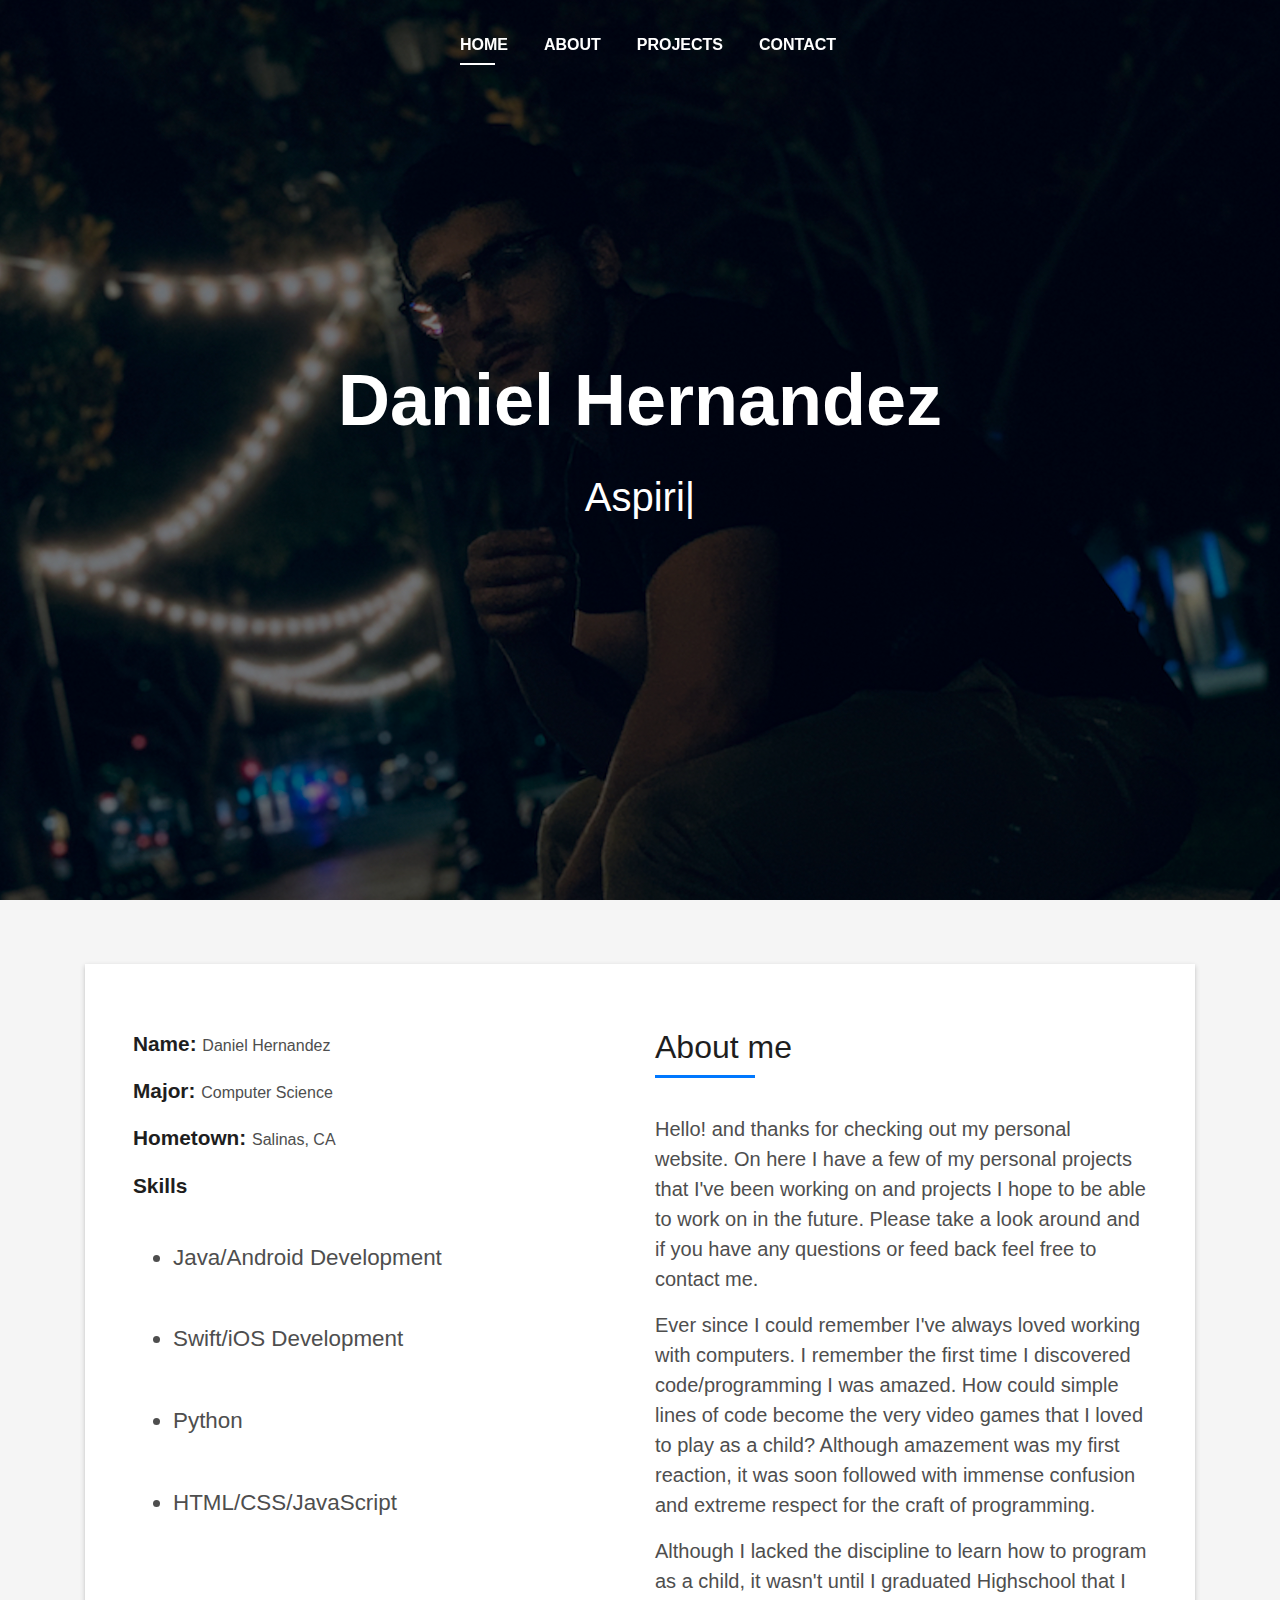
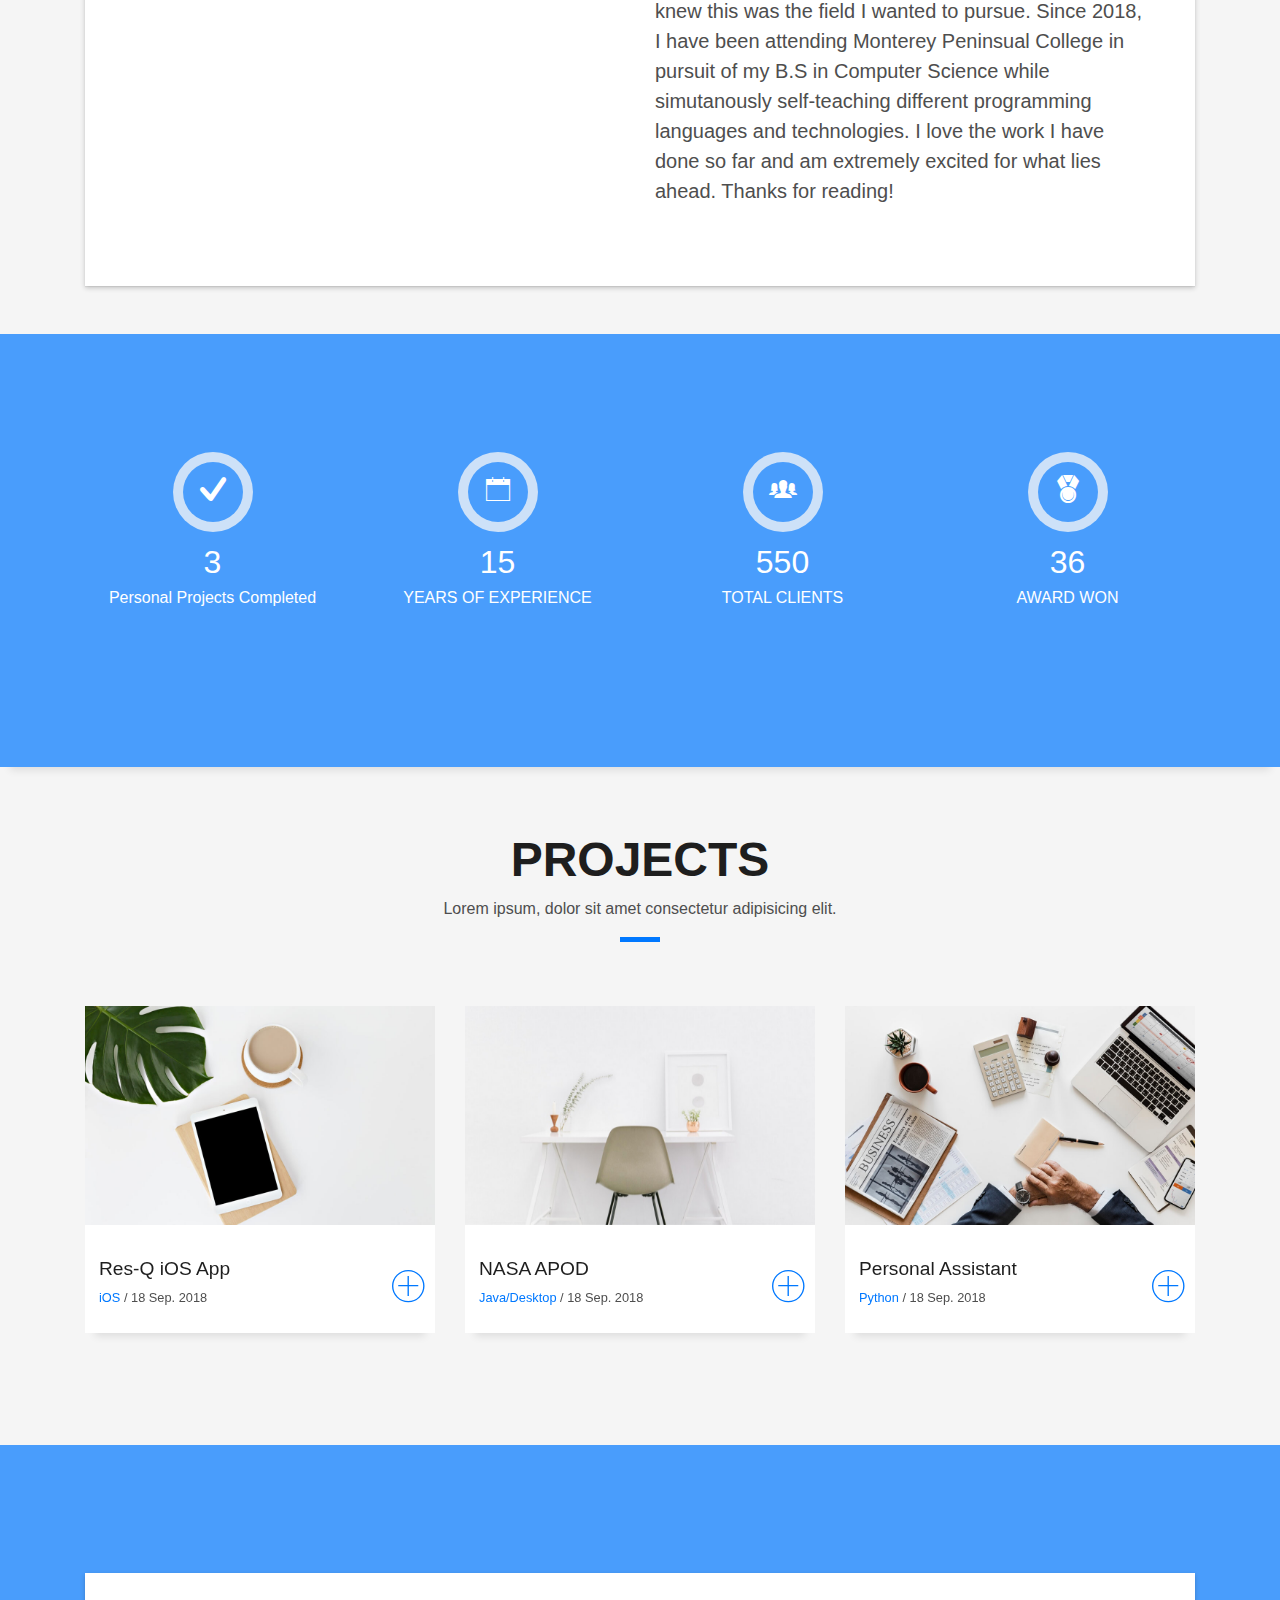
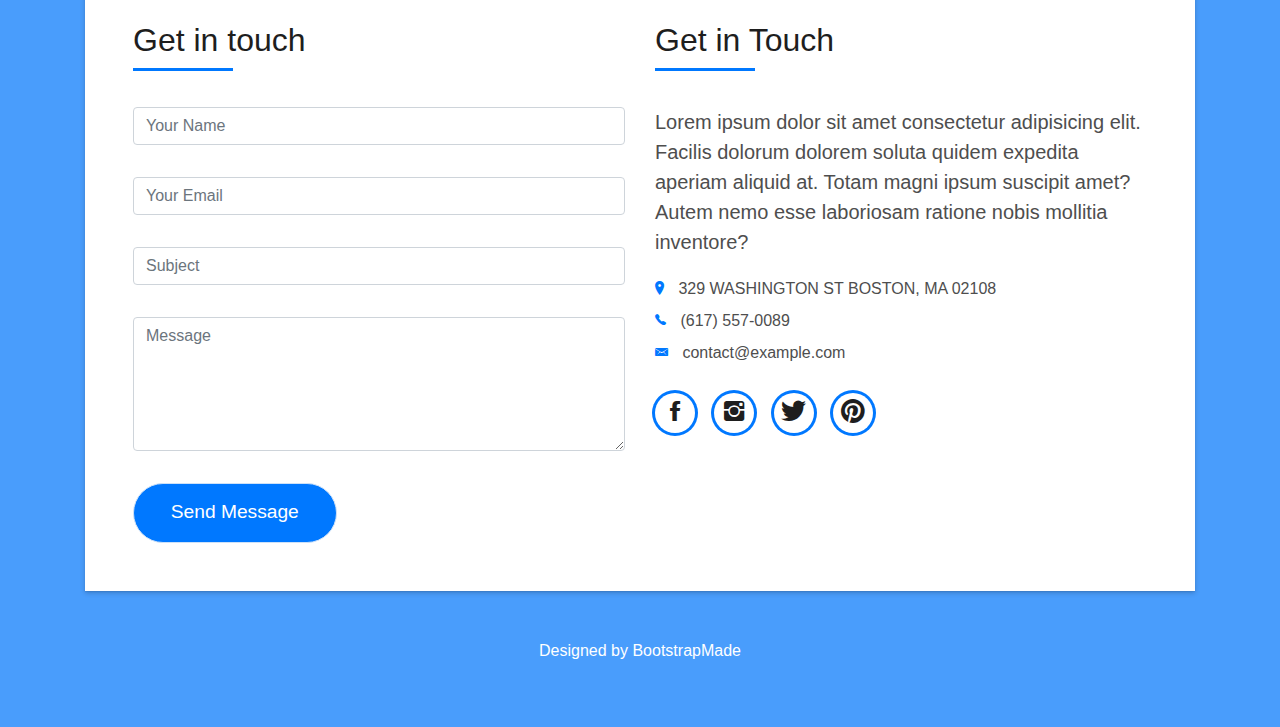
==== index.html @ eb066e94 "Same old" ====
<!DOCTYPE html>
<html lang="en">
<head>
  <meta charset="utf-8">
  <title>Daniel Hernandez</title>
  <meta content="width=device-width, initial-scale=1.0" name="viewport">
  <meta content="" name="keywords">
  <meta content="" name="description">

  <!-- Favicons -->
  <link href="img/favicon.png" rel="icon">
  <link href="img/apple-touch-icon.png" rel="apple-touch-icon">

  <!-- Bootstrap CSS File -->
  <link href="lib/bootstrap/css/bootstrap.min.css" rel="stylesheet">

  <!-- Libraries CSS Files -->
  <link href="lib/font-awesome/css/font-awesome.min.css" rel="stylesheet">
  <link href="lib/animate/animate.min.css" rel="stylesheet">
  <link href="lib/ionicons/css/ionicons.min.css" rel="stylesheet">
  <link href="lib/owlcarousel/assets/owl.carousel.min.css" rel="stylesheet">
  <link href="lib/lightbox/css/lightbox.min.css" rel="stylesheet">

  <!-- Main Stylesheet File -->
  <link href="css/style.css" rel="stylesheet">

  <!-- =======================================================
    Theme Name: DevFolio
    Theme URL: https://bootstrapmade.com/devfolio-bootstrap-portfolio-html-template/
    Author: BootstrapMade.com
    License: https://bootstrapmade.com/license/
  ======================================================= -->
</head>

<body id="page-top">

  <!--/ Nav Star /-->
  <nav class="navbar navbar-b navbar-trans navbar-expand-md fixed-top" id="mainNav">
    <div class="container">
      <a class="navbar-brand js-scroll" href="#page-top"></a>
      <button class="navbar-toggler collapsed" type="button" data-toggle="collapse" data-target="#navbarDefault"
        aria-controls="navbarDefault" aria-expanded="false" aria-label="Toggle navigation">
        <span></span>
        <span></span>
        <span></span>
      </button>
      <div class="navbar-collapse collapse justify-content-end" id="navbarDefault">
        <ul class="navbar-nav" style="margin:0 auto">
          <li class="nav-item">
            <a class="nav-link js-scroll active" href="#home">Home</a>
          </li>
          <li class="nav-item">
            <a class="nav-link js-scroll" href="#about">About</a>
          </li>
          <!--<li class="nav-item">
            <a class="nav-link js-scroll" href="#service">Services</a>
          </li> -->
          <li class="nav-item">
            <a class="nav-link js-scroll" href="#work">Projects</a>
          </li>
          <li class="nav-item">
            <a class="nav-link js-scroll" href="#contact">Contact</a>
          </li>
        </ul>
      </div>
    </div>
  </nav>
  <!--/ Nav End /-->

  <!--/ Intro Skew Star /-->
  <div id="home" class="intro route bg-image" style="background-image: url(img/intro-bg.jpg)">
    <div class="overlay-itro"></div>
    <div class="intro-content display-table">
      <div class="table-cell">
        <div class="container">
          <!--<p class="display-6 color-d">Hello, world!</p>-->
          <h1 class="intro-title mb-4">Daniel Hernandez</h1>
          <p class="intro-subtitle"><span class="text-slider-items">Aspiring Software Engineer, Habitual Debugger</span><strong class="text-slider"></strong></p>
          <!-- <p class="pt-3"><a class="btn btn-primary btn js-scroll px-4" href="#about" role="button">Learn More</a></p> -->
        </div>
      </div>
    </div>
  </div>
  <!--/ Intro Skew End /-->

  <section id="about" class="about-mf sect-pt4 route">
    <div class="container">
      <div class="row">
        <div class="col-sm-12">
          <div class="box-shadow-full">
            <div class="row">
              <div class="col-md-6">
                <div class="row">

                  <div class="col-sm-6 col-md-7">
                    <div class="about-info">
                      <p><span class="title-s">Name: </span> <span>Daniel Hernandez</span></p>
                      <p><span class="title-s">Major: </span> <span>Computer Science</span></p>
                      <p><span class="title-s">Hometown: </span> <span>Salinas, CA</span></p>
                    </div>
                  </div>
                </div>
                <div class="skill-mf">
                  <p class="title-s">Skills</p>
                  <ul>
                  <li class="ul">Java/Android Development</li>

                  <li class="ul">Swift/iOS Development</li>

                  <li class="ul">Python</li>

                  <li class="ul">HTML/CSS/JavaScript</li>

                </ul>
                </div>
              </div>
              <div class="col-md-6">
                <div class="about-me pt-4 pt-md-0">
                  <div class="title-box-2">
                    <h5 class="title-left">
                      About me
                    </h5>
                  </div>
                  <p class="lead">
                    Hello! and thanks for checking out my personal website. On here I have a few of my personal projects that I've been working
                    on and projects I hope to be able to work on in the future. Please take a look around and if you have any questions or feed back feel free to contact me.
                  </p>
                  <p class="lead">
                    Ever since I could remember I've always loved working with computers. I remember the first time I discovered code/programming I was amazed.
                    How could simple lines of code become the very video games that I loved to play as a child? Although amazement was my first reaction, it was soon followed
                    with immense confusion and extreme respect for the craft of programming.
                  </p>
                  <p class="lead">
                    Although I lacked the discipline to learn how to program as a child, it wasn't until I graduated Highschool that I knew this was the field I wanted to pursue.
                     Since 2018, I have been attending Monterey Peninsual College in pursuit of my B.S in Computer Science while simutanously self-teaching different programming languages
                    and technologies. I love the work I have done so far and am extremely excited for what lies ahead. Thanks for reading!
                  </p>
                </div>
              </div>
            </div>
          </div>
        </div>
      </div>
    </div>
  </section>

  <!--/ Section Services Star
  <section id="service" class="services-mf route">
    <div class="container">
      <div class="row">
        <div class="col-sm-12">
          <div class="title-box text-center">
            <h3 class="title-a">
              Projects
            </h3>
            <p class="subtitle-a">
              Lorem ipsum, dolor sit amet consectetur adipisicing elit.
            </p>
            <div class="line-mf"></div>
          </div>
        </div>
      </div>
      <div class="row">
        <div class="col-md-4">
          <div class="service-box">
            <div class="service-ico">
              <span class="ico-circle"><i class="ion-monitor"></i></span>
            </div>
            <div class="service-content">
              <h2 class="s-title">Web Design</h2>
              <p class="s-description text-center">
                Lorem ipsum dolor sit amet consectetur adipisicing elit. Magni adipisci eaque autem fugiat! Quia,
                provident vitae! Magni
                tempora perferendis eum non provident.
              </p>
            </div>
          </div>
        </div>
        <div class="col-md-4">
          <div class="service-box">
            <div class="service-ico">
              <span class="ico-circle"><i class="ion-code-working"></i></span>
            </div>
            <div class="service-content">
              <h2 class="s-title">Web Development</h2>
              <p class="s-description text-center">
                Lorem ipsum dolor sit amet consectetur adipisicing elit. Magni adipisci eaque autem fugiat! Quia,
                provident vitae! Magni
                tempora perferendis eum non provident.
              </p>
            </div>
          </div>
        </div>
        <div class="col-md-4">
          <div class="service-box">
            <div class="service-ico">
              <span class="ico-circle"><i class="ion-camera"></i></span>
            </div>
            <div class="service-content">
              <h2 class="s-title">Photography</h2>
              <p class="s-description text-center">
                Lorem ipsum dolor sit amet consectetur adipisicing elit. Magni adipisci eaque autem fugiat! Quia,
                provident vitae! Magni
                tempora perferendis eum non provident.
              </p>
            </div>
          </div>
        </div>
  </section>
   Section Services End /-->

  <div class="section-counter paralax-mf bg-image" style="background-image: url(img/counters-bg.jpg)">
    <div class="overlay-mf"></div>
    <div class="container">
      <div class="row">
        <div class="col-sm-3 col-lg-3">
          <div class="counter-box counter-box pt-4 pt-md-0">
            <div class="counter-ico">
              <span class="ico-circle"><i class="ion-checkmark-round"></i></span>
            </div>
            <div class="counter-num">
              <p class="counter">3</p>
              <span class="counter-text">Personal Projects Completed</span>
            </div>
          </div>
        </div>
        <div class="col-sm-3 col-lg-3">
          <div class="counter-box pt-4 pt-md-0">
            <div class="counter-ico">
              <span class="ico-circle"><i class="ion-ios-calendar-outline"></i></span>
            </div>
            <div class="counter-num">
              <p class="counter">15</p>
              <span class="counter-text">YEARS OF EXPERIENCE</span>
            </div>
          </div>
        </div>
        <div class="col-sm-3 col-lg-3">
          <div class="counter-box pt-4 pt-md-0">
            <div class="counter-ico">
              <span class="ico-circle"><i class="ion-ios-people"></i></span>
            </div>
            <div class="counter-num">
              <p class="counter">550</p>
              <span class="counter-text">TOTAL CLIENTS</span>
            </div>
          </div>
        </div>
        <div class="col-sm-3 col-lg-3">
          <div class="counter-box pt-4 pt-md-0">
            <div class="counter-ico">
              <span class="ico-circle"><i class="ion-ribbon-a"></i></span>
            </div>
            <div class="counter-num">
              <p class="counter">36</p>
              <span class="counter-text">AWARD WON</span>
            </div>
          </div>
        </div>
      </div>
    </div>
  </div>

  <!--/ Section Portfolio Star /-->
  <section id="work" class="portfolio-mf sect-pt4 route">
    <div class="container">
      <div class="row">
        <div class="col-sm-12">
          <div class="title-box text-center">
            <h3 class="title-a">
              Projects
            </h3>
            <p class="subtitle-a">
              Lorem ipsum, dolor sit amet consectetur adipisicing elit.
            </p>
            <div class="line-mf"></div>
          </div>
        </div>
      </div>
      <div class="row">
        <div class="col-md-4">
          <div class="work-box">
            <a href="img/work-1.jpg" data-lightbox="gallery-mf">
              <div class="work-img">
                <img src="img/work-1.jpg" alt="" class="img-fluid">
              </div>
              <div class="work-content">
                <div class="row">
                  <div class="col-sm-8">
                    <h2 class="w-title">Res-Q iOS App</h2>
                    <div class="w-more">
                      <span class="w-ctegory">iOS</span> / <span class="w-date">18 Sep. 2018</span>
                    </div>
                  </div>
                  <div class="col-sm-4">
                    <div class="w-like">
                      <span class="ion-ios-plus-outline"></span>
                    </div>
                  </div>
                </div>
              </div>
            </a>
          </div>
        </div>
        <div class="col-md-4">
          <div class="work-box">
            <a href="img/work-2.jpg" data-lightbox="gallery-mf">
              <div class="work-img">
                <img src="img/work-2.jpg" alt="" class="img-fluid">
              </div>
              <div class="work-content">
                <div class="row">
                  <div class="col-sm-8">
                    <h2 class="w-title">NASA APOD</h2>
                    <div class="w-more">
                      <span class="w-ctegory">Java/Desktop</span> / <span class="w-date">18 Sep. 2018</span>
                    </div>
                  </div>
                  <div class="col-sm-4">
                    <div class="w-like">
                      <span class="ion-ios-plus-outline"></span>
                    </div>
                  </div>
                </div>
              </div>
            </a>
          </div>
        </div>
        <div class="col-md-4">
          <div class="work-box">
            <a href="img/work-3.jpg" data-lightbox="gallery-mf">
              <div class="work-img">
                <img src="img/work-3.jpg" alt="" class="img-fluid">
              </div>
              <div class="work-content">
                <div class="row">
                  <div class="col-sm-8">
                    <h2 class="w-title">Personal Assistant</h2>
                    <div class="w-more">
                      <span class="w-ctegory">Python</span> / <span class="w-date">18 Sep. 2018</span>
                    </div>
                  </div>
                  <div class="col-sm-4">
                    <div class="w-like">
                      <span class="ion-ios-plus-outline"></span>
                    </div>
                  </div>
                </div>
              </div>
            </a>
          </div>
        </div>

      </div>
    </div>
  </section>
  <!--/ Section Portfolio End /-->



  <!--/ Section Contact-Footer Star /-->
  <section class="paralax-mf footer-paralax bg-image sect-mt4 route" style="background-image: url(img/overlay-bg.jpg)">
    <div class="overlay-mf"></div>
    <div class="container">
      <div class="row">
        <div class="col-sm-12">
          <div class="contact-mf">
            <div id="contact" class="box-shadow-full">
              <div class="row">
                <div class="col-md-6">
                  <div class="title-box-2">
                    <h5 class="title-left">
                      Get in touch
                    </h5>
                  </div>
                  <div>
                      <form action="contactform/contactform.php" class="contactForm" method="post" >
                      <div id="sendmessage">Your message has been sent. Thank you!</div>
                      <div id="errormessage"></div>

                      <div class="row">
                        <div class="col-md-12 mb-3">
                          <div class="form-group">
                            <input type="text" name="visitor_name" class="form-control" id="name" placeholder="Your Name" data-rule="minlen:4" data-msg="Please enter at least 4 chars" />
                            <div class="validation"></div>
                          </div>
                        </div>
                        <div class="col-md-12 mb-3">
                          <div class="form-group">
                            <input type="email" class="form-control" name="visitor_email" id="email" placeholder="Your Email" data-rule="email" data-msg="Please enter a valid email" />
                            <div class="validation"></div>
                          </div>
                        </div>
                        <div class="col-md-12 mb-3">
                            <div class="form-group">
                              <input type="text" class="form-control" name="visitor_subject" id="subject" placeholder="Subject" data-rule="minlen:4" data-msg="Please enter at least 8 chars of subject" />
                              <div class="validation"></div>
                            </div>
                        </div>
                        <div class="col-md-12 mb-3">
                          <div class="form-group">
                            <textarea class="form-control" id="message" name="visitor_message" rows="5" data-rule="required" data-msg="Please write something for us" placeholder="Message"></textarea>
                            <div class="validation"></div>
                          </div>
                        </div>
                        <div class="col-md-12">
                          <button type="submit" action="contactform/contactform.php" class="button button-a button-big button-rouded">Send Message</button>
                        </div>
                      </div>
                    </form>
                  </div>
                </div>
                <div class="col-md-6">
                  <div class="title-box-2 pt-4 pt-md-0">
                    <h5 class="title-left">
                      Get in Touch
                    </h5>
                  </div>
                  <div class="more-info">
                    <p class="lead">
                      Lorem ipsum dolor sit amet consectetur adipisicing elit. Facilis dolorum dolorem soluta quidem
                      expedita aperiam aliquid at.
                      Totam magni ipsum suscipit amet? Autem nemo esse laboriosam ratione nobis
                      mollitia inventore?
                    </p>
                    <ul class="list-ico">
                      <li><span class="ion-ios-location"></span> 329 WASHINGTON ST BOSTON, MA 02108</li>
                      <li><span class="ion-ios-telephone"></span> (617) 557-0089</li>
                      <li><span class="ion-email"></span> contact@example.com</li>
                    </ul>
                  </div>
                  <div class="socials">
                    <ul>
                      <li><a href=""><span class="ico-circle"><i class="ion-social-facebook"></i></span></a></li>
                      <li><a href=""><span class="ico-circle"><i class="ion-social-instagram"></i></span></a></li>
                      <li><a href=""><span class="ico-circle"><i class="ion-social-twitter"></i></span></a></li>
                      <li><a href=""><span class="ico-circle"><i class="ion-social-pinterest"></i></span></a></li>
                    </ul>
                  </div>
                </div>
              </div>
            </div>
          </div>
        </div>
      </div>
    </div>
    <footer>
      <div class="container">
        <div class="row">
          <div class="col-sm-12">
            <div class="copyright-box">
              <div class="credits">
                <!--
                  All the links in the footer should remain intact.
                  You can delete the links only if you purchased the pro version.
                  Licensing information: https://bootstrapmade.com/license/
                  Purchase the pro version with working PHP/AJAX contact form: https://bootstrapmade.com/buy/?theme=DevFolio
                -->
                Designed by <a href="https://bootstrapmade.com/">BootstrapMade</a>
              </div>
            </div>
          </div>
        </div>
      </div>
    </footer>
  </section>
  <!--/ Section Contact-footer End /-->

  <a href="#" class="back-to-top"><i class="fa fa-chevron-up"></i></a>
  <div id="preloader"></div>

  <!-- JavaScript Libraries -->
  <script src="lib/jquery/jquery.min.js"></script>
  <script src="lib/jquery/jquery-migrate.min.js"></script>
  <script src="lib/popper/popper.min.js"></script>
  <script src="lib/bootstrap/js/bootstrap.min.js"></script>
  <script src="lib/easing/easing.min.js"></script>
  <script src="lib/counterup/jquery.waypoints.min.js"></script>
  <script src="lib/counterup/jquery.counterup.js"></script>
  <script src="lib/owlcarousel/owl.carousel.min.js"></script>
  <script src="lib/lightbox/js/lightbox.min.js"></script>
  <script src="lib/typed/typed.min.js"></script>
  <!-- Contact Form JavaScript File -->
  <script src="contactform/contactform.js"></script>

  <!-- Template Main Javascript File -->
  <script src="js/main.js"></script>
  <script src="js/instafeed.min.js"></script>
  <script src="https://cdn.lightwidget.com/widgets/lightwidget.js"></script>

</body>
</html>
---- css/style.css ----
/*
  Theme Name: DevFolio
  Theme URL: https://bootstrapmade.com/devfolio-bootstrap-portfolio-html-template/
  Author: BootstrapMade.com
  License: https://bootstrapmade.com/license/
*/

/*======================================
//--//-->   STYLES GENERALES
======================================*/

body {
  background-color: #f5f5f5;
  color: #4e4e4e;
}

h1,
h2,
h3,
h4,
h5,
h6 {
  color: #1e1e1e;
}

a {
  color: #1e1e1e;
  transition: all 0.5s ease-in-out;
}

a:hover {
  color: #0078ff;
  text-decoration: none;
  transition: all 0.5s ease-in-out;
}

.p-r {
  position: relative;
}

.color-a {
  color: #0078ff;
}

.color-d {
  color: #f5f5f5;
}

.color-text-a {
  color: #4e4e4e;
}

.box-shadow,
.paralax-mf,
.service-box,
.work-box,
.card-blog {
  box-shadow: 0 13px 8px -10px rgba(0, 0, 0, 0.1);
}

.box-shadow-a,
.button:hover {
  box-shadow: 0 0 0 4px #cde1f8;
}

.display-5 {
  font-size: 2.5rem;
  font-weight: 300;
  line-height: 1.1;
}

.display-6 {
  font-size: 2rem;
  font-weight: 300;
  line-height: 1.1;
}

.avatar {
  width: 32px;
  height: 32px;
  margin-right: 4px;
  overflow: hidden;
}

.bg-image {
  background-repeat: no-repeat;
  background-attachment: fixed;
  background-size: cover;
  background-position: center center;
}

.overlay-mf {
  background-color: #0078ff;
}

.overlay-mf {
  position: absolute;
  top: 0;
  left: 0px;
  padding: 0;
  height: 100%;
  width: 100%;
  opacity: .7;
}

.paralax-mf {
  position: relative;
  padding: 8rem 0;
}

.display-table {
  width: 100%;
  height: 100%;
  display: table;
}

.table-cell {
  display: table-cell;
  vertical-align: middle;
}

/*--/ Sections /--*/

.sect-4 {
  padding: 4rem 0;
}

.sect-pt4 {
  padding-top: 4rem;
}

.sect-mt4 {
  margin-top: 4rem;
}

/*--/ Title s /--*/

.title-s {
  font-weight: 600;
  color: #1e1e1e;
  font-size: 1.3rem;
}

/*--/ Title A /--*/

.title-box {
  margin-bottom: 4rem;
}

.title-a {
  font-size: 3rem;
  font-weight: bold;
  text-transform: uppercase;
}

.subtitle-a {
  color: #4e4e4e;
}

.line-mf {
  width: 40px;
  height: 5px;
  background-color: #0078ff;
  margin: 0 auto;
}

/*--/ Title Left /--*/

.title-box-2 {
  margin-bottom: 3rem;
}

.title-left {
  font-size: 2rem;
  position: relative;
}

.title-left:before {
  content: '';
  position: absolute;
  height: 3px;
  background-color: #0078ff;
  width: 100px;
  bottom: -12px;
}

/*------/ Box /------*/

.box-pl2 {
  padding-left: 2rem;
}

.box-shadow-full {
  padding: 3rem 1.25rem;
  position: relative;
  background-color: #fff;
  margin-bottom: 3rem;
  z-index: 2;
  box-shadow: 0 1px 1px 0 rgba(0, 0, 0, 0.06), 0 2px 5px 0 rgba(0, 0, 0, 0.2);
}

/*------/ Socials /------*/

.socials {
  padding: 1.5rem 0;
}

.socials ul li {
  display: inline-block;
}

.socials .ico-circle {
  height: 40px;
  width: 40px;
  font-size: 1.7rem;
  border-radius: 50%;
  line-height: 1.4;
  margin: 0 15px 0 0;
  box-shadow: 0 0 0 3px #0078ff;
  transition: all 500ms ease;
}

.socials .ico-circle:hover {
  background-color: #0078ff;
  color: #fff;
  box-shadow: 0 0 0 3px #cde1f8;
  transition: all 500ms ease;
}

/*------/ Ul resect /------*/

.ul-resect,
.socials ul,
.list-ico,
.blog-wrapper .post-meta ul,
.box-comments .list-comments,
.widget-sidebar .list-sidebar,
.widget-tags ul {
  list-style: none;
  padding-left: 0;
  margin-bottom: 0;
}

.list-ico {
  line-height: 2;
}

.list-ico span {
  color: #0078ff;
  margin-right: 10px;
}

/*------/ Ico Circle /------*/

.ico-circle {
  height: 100px;
  width: 100px;
  font-size: 2rem;
  border-radius: 50%;
  line-height: 1.55;
  margin: 0 auto;
  text-align: center;
  box-shadow: 0 0 0 10px #0078ff;
  display: block;
}

/*------/ Owl Carousel /------*/

.owl-theme .owl-dots {
  text-align: center;
  margin-top: 18px;
}

.owl-theme .owl-dots .owl-dot {
  display: inline-block;
}

.owl-theme .owl-dots .owl-dot span {
  width: 18px;
  height: 7px;
  margin: 5px 5px;
  background: #cde1f8;
  border: 0px solid #cde1f8;
  display: block;
  transition: all 0.6s ease-in-out;
  cursor: pointer;
}

.owl-theme .owl-dots .owl-dot:hover span {
  background-color: #cde1f8;
}

.owl-theme .owl-dots .owl-dot.active span {
  background-color: #1B1B1B;
  width: 25px;
}

/*--/ Scrolltop s /--*/

.scrolltop-mf {
  position: relative;
  display: none;
}

.scrolltop-mf span {
  z-index: 999;
  position: fixed;
  width: 42px;
  height: 42px;
  background-color: #0078ff;
  opacity: .7;
  font-size: 1.6rem;
  line-height: 1.5;
  text-align: center;
  color: #fff;
  top: auto;
  left: auto;
  right: 30px;
  bottom: 50px;
  cursor: pointer;
  border-radius: 50%;
}

/* Back to top button */

.back-to-top {
  position: fixed;
  display: none;
  background: #222831;
  color: #fff;
  width: 44px;
  height: 44px;
  text-align: center;
  line-height: 1;
  font-size: 16px;
  border-radius: 50%;
  right: 15px;
  bottom: 15px;
  transition: background 0.5s;
  z-index: 11;
}

.back-to-top i {
  padding-top: 12px;
  color: #fff;
}

/* Prelaoder */

#preloader {
  position: fixed;
  top: 0;
  left: 0;
  right: 0;
  bottom: 0;
  z-index: 9999;
  overflow: hidden;
  background: #fff;
}

#preloader:before {
  content: "";
  position: fixed;
  top: calc(50% - 30px);
  left: calc(50% - 30px);
  border: 6px solid #f2f2f2;
  border-top: 6px solid #0078ff;
  border-radius: 50%;
  width: 60px;
  height: 60px;
  -webkit-animation: animate-preloader 1s linear infinite;
  animation: animate-preloader 1s linear infinite;
}

@-webkit-keyframes animate-preloader {
  0% {
    -webkit-transform: rotate(0deg);
    transform: rotate(0deg);
  }

  100% {
    -webkit-transform: rotate(360deg);
    transform: rotate(360deg);
  }
}

@keyframes animate-preloader {
  0% {
    -webkit-transform: rotate(0deg);
    transform: rotate(0deg);
  }

  100% {
    -webkit-transform: rotate(360deg);
    transform: rotate(360deg);
  }
}

/*======================================
//--//-->   NAVBAR
======================================*/

.navbar-b {
  transition: all .5s ease-in-out;
  background-color: transparent;
  padding-top: 1.563rem;
  padding-bottom: 1.563rem;
}

.navbar-b.navbar-reduce {
  box-shadow: 0px 6px 9px 0px rgba(0, 0, 0, 0.06);
}

.navbar-b.navbar-trans .nav-item,
.navbar-b.navbar-reduce .nav-item {
  position: relative;
  padding-right: 10px;
  padding-left: 0;
}

.navbar-b.navbar-trans .nav-link,
.navbar-b.navbar-reduce .nav-link {
  color: #fff;
  text-transform: uppercase;
  font-weight: 600;
}

.navbar-b.navbar-trans .nav-link:before,
.navbar-b.navbar-reduce .nav-link:before {
  content: '';
  position: absolute;
  margin-left: 0px;
  width: 0%;
  bottom: 0;
  left: 0;
  height: 2px;
  transition: all 500ms ease;
}

.navbar-b.navbar-trans .nav-link:hover,
.navbar-b.navbar-reduce .nav-link:hover {
  color: #1B1B1B;
}

.navbar-b.navbar-trans .nav-link:hover:before,
.navbar-b.navbar-reduce .nav-link:hover:before {
  width: 35px;
}

.navbar-b.navbar-trans .show > .nav-link:before,
.navbar-b.navbar-trans .active > .nav-link:before,
.navbar-b.navbar-trans .nav-link.show:before,
.navbar-b.navbar-trans .nav-link.active:before,
.navbar-b.navbar-reduce .show > .nav-link:before,
.navbar-b.navbar-reduce .active > .nav-link:before,
.navbar-b.navbar-reduce .nav-link.show:before,
.navbar-b.navbar-reduce .nav-link.active:before {
  width: 35px;
}

.navbar-b.navbar-trans .nav-link:before {
  background-color: #fff;
}

.navbar-b.navbar-trans .nav-link:hover {
  color: #fff;
}

.navbar-b.navbar-trans .show > .nav-link,
.navbar-b.navbar-trans .active > .nav-link,
.navbar-b.navbar-trans .nav-link.show,
.navbar-b.navbar-trans .nav-link.active {
  color: #fff;
}

.navbar-b.navbar-reduce {
  transition: all .5s ease-in-out;
  background-color: #fff;
  padding-top: 15px;
  padding-bottom: 15px;
}

.navbar-b.navbar-reduce .nav-link {
  color: #222831;
}

.navbar-b.navbar-reduce .nav-link:before {
  background-color: #222831;
}

.navbar-b.navbar-reduce .nav-link:hover {
  color: #222831;
}

.navbar-b.navbar-reduce .show > .nav-link,
.navbar-b.navbar-reduce .active > .nav-link,
.navbar-b.navbar-reduce .nav-link.show,
.navbar-b.navbar-reduce .nav-link.active {
  color: #222831;
}

.navbar-b.navbar-reduce .navbar-brand {
  color: #222831;
}

.navbar-b.navbar-reduce .navbar-toggler span {
  background-color: #1B1B1B;
}

.navbar-b .navbar-brand {
  color: #fff;
  font-size: 1.6rem;
  font-weight: 600;
}

.navbar-b .navbar-nav .dropdown-item.show .dropdown-menu,
.navbar-b .dropdown.show .dropdown-menu,
.navbar-b .dropdown-btn.show .dropdown-menu {
  -webkit-transform: translate3d(0px, 0px, 0px);
  transform: translate3d(0px, 0px, 0px);
  visibility: visible !important;

}

.navbar-b .dropdown-menu {
  margin: 1.12rem 0 0;
  border-radius: 0;

}

.navbar-b .dropdown-menu .dropdown-item {
  padding: .7rem 1.7rem;
  transition: all 500ms ease;
}

.navbar-b .dropdown-menu .dropdown-item:hover {
  background-color: #222831;
  color: #fff;
  transition: all 500ms ease;
}

.navbar-b .dropdown-menu .dropdown-item.active {
  background-color: #222831;
}

/*--/ Hamburger Navbar /--*/

.navbar-toggler {
  position: relative;
}

.navbar-toggler:focus,
.navbar-toggler:active {
  outline: 0;
}

.navbar-toggler span {
  display: block;
  background-color: #fff;
  height: 3px;
  width: 25px;
  margin-top: 4px;
  margin-bottom: 4px;
  -webkit-transform: rotate(0deg);
  transform: rotate(0deg);
  left: 0;
  opacity: 1;
}

.navbar-toggler span:nth-child(1),
.navbar-toggler span:nth-child(3) {
  transition: -webkit-transform .35s ease-in-out;
  transition: transform .35s ease-in-out;
  transition: transform .35s ease-in-out, -webkit-transform .35s ease-in-out;
}

.navbar-toggler:not(.collapsed) span:nth-child(1) {
  position: absolute;
  left: 12px;
  top: 10px;
  -webkit-transform: rotate(135deg);
  transform: rotate(135deg);
  opacity: 0.9;
}

.navbar-toggler:not(.collapsed) span:nth-child(2) {
  height: 12px;
  visibility: hidden;
  background-color: transparent;
}

.navbar-toggler:not(.collapsed) span:nth-child(3) {
  position: absolute;
  left: 12px;
  top: 10px;
  -webkit-transform: rotate(-135deg);
  transform: rotate(-135deg);
  opacity: 0.9;
}

/*======================================
//--//-->   INTRO
======================================*/

.intro {
  height: 100vh;
  position: relative;
  color: #fff;
}

.intro .intro-content {
  text-align: center;
  position: absolute;
}

.intro .overlay-itro {
  background-color: rgba(0, 0, 0, 0.6);
  position: absolute;
  top: 0;
  left: 0px;
  padding: 0;
  height: 100%;
  width: 100%;
  opacity: .9;
}

.intro .intro-title {
  color: #fff;
  font-weight: 600;
  font-size: 3rem;
}

.intro .intro-subtitle {
  font-size: 1.5rem;
  font-weight: 300;
}

.intro .text-slider-items {
  display: none;
}

.intro-single {
  height: 350px;
}

.intro-single .intro-content {
  margin-top: 30px;
}

.intro-single .intro-title {
  text-transform: uppercase;
  font-size: 3rem;
}

.intro-single .breadcrumb {
  background-color: transparent;
  color: #0078ff;
}

.intro-single .breadcrumb .breadcrumb-item:before {
  color: #cde1f8;
}

.intro-single .breadcrumb .breadcrumb-item.active {
  color: #cde1f8;
}

.intro-single .breadcrumb a {
  color: #fff;
}

/*======================================
//--//-->   ABOUT
======================================*/

.about-mf .box-shadow-full {
  padding-top: 4rem;
  padding-bottom: 4rem;
}

.about-mf .about-img {
  margin-bottom: 2rem;
}

.about-mf .about-img img {
  margin-left: 10px;
}

.skill-mf span {
  color: #4e4e4e;
}

.skill-mf .progress {
  background-color: #cde1f8;
  margin: .5rem 0 1.2rem 0;
  border-radius: 0;
  height: .7rem;
}

.skill-mf .progress .progress-bar {
  height: .7rem;
  background-color: #0078ff;
}

.ul{
  font-size: 1.4rem;
  padding-bottom: 1.5rem;
  padding-top: 1.5rem;

}


/*======================================
//--//-->   SERVICES
======================================*/

.service-box {
  background-color: #fff;
  padding: 2.5rem 1.3rem;
  border-radius: 1rem;
  margin-bottom: 3rem;
}

.service-box:hover .ico-circle {
  transition: all 500ms ease;
  color: #fff;
  background-color: #0078ff;
  box-shadow: 0 0 0 10px #cde1f8;
}

.service-box .service-ico {
  margin-bottom: 1rem;
  color: #1e1e1e;
}

.service-box .ico-circle {
  transition: all 500ms ease;
  font-size: 4rem;
}

.service-box .s-title {
  font-size: 1.4rem;
  text-transform: uppercase;
  text-align: center;
  padding: .4rem 0;
}

.service-box .s-description {
  color: #4e4e4e;
}

/*======================================
//--//-->   COUNTER
======================================*/

.counter-box {
  color: #fff;
  text-align: center;
}

.counter-ico {
  margin-bottom: 1rem;
}

.counter-ico .ico-circle {
  height: 60px;
  width: 60px;
  line-height: 1.8;
  box-shadow: 0 0 0 10px #cde1f8;
}

.counter-num .counter {
  font-size: 2rem;
  margin-bottom: 0;
}

/*======================================
//--//-->   PORTFOLIO
======================================*/

.work-box {
  margin-bottom: 3rem;
  -webkit-backface-visibility: hidden;
  backface-visibility: hidden;
  background-color: #fff;
}

.work-box:hover img {
  -webkit-transform: scale(1.3);
  transform: scale(1.3);
}

.work-img {
  display: block;
  overflow: hidden;
}

.work-img img {
  transition: all 1s;
}

.work-content {
  padding: 2rem 3% 1rem 4%;
}

.work-content .w-more {
  color: #4e4e4e;
  font-size: .8rem;
}

.work-content .w-more .w-ctegory {
  color: #0078ff;
}

.work-content .w-like {
  font-size: 2.5rem;
  color: #0078ff;
  float: right;
}

.work-content .w-like a {
  color: #0078ff;
}

.work-content .w-like .num-like {
  font-size: .7rem;
}

.w-title {
  font-size: 1.2rem;
}

/*======================================
//--//-->   TESTIMONIALS
======================================*/

.testimonials .owl-carousel .owl-item img {
  width: auto;
}

.testimonial-box {
  color: #fff;
  text-align: center;
}

.testimonial-box .author-test {
  margin-top: 1rem;
}

.testimonial-box .author-test img {
  margin: 0 auto;
}

.testimonial-box .author {
  color: #fff;
  text-transform: uppercase;
  font-weight: 600;
  margin: 1rem 0;
  display: block;
  font-size: 1.4rem;
}

.testimonial-box .comit {
  font-size: 2rem;
  color: #0078ff;
  background-color: #fff;
  width: 52px;
  height: 52px;
  display: block;
  margin: 0 auto;
  border-radius: 50%;
  line-height: 1.6;
}

/*======================================
//--//-->   BLOG
======================================*/

.card-blog .card-body {
  position: relative;
}

.card-blog .card-category-box {
  position: absolute;
  text-align: center;
  top: -16px;
  left: 15px;
  right: 15px;
  line-height: 25px;
  overflow: hidden;
}

.card-blog .card-category {
  display: inline-block;
  color: #fff;
  padding: 0 15px 5px;
  overflow: hidden;
  background-color: #0078ff;
  border-radius: 4px;
}

.card-blog .card-category .category {
  color: #fff;
  display: inline-block;
  text-transform: uppercase;
  font-size: .7rem;
  letter-spacing: .1px;
  margin-bottom: 0;
}

.card-blog .card-title {
  font-size: 1.3rem;
  margin-top: .6rem;
}

.card-blog .card-description {
  color: #4e4e4e;
}

.card-blog .post-author {
  display: inline-block;
}

.card-blog .post-date {
  color: #4e4e4e;
  display: inline-block;
  float: right;
}

/*======================================
//--//-->   BLOG-SINGLE
======================================*/

.post-box,
.form-comments,
.box-comments,
.widget-sidebar {
  padding: 2rem;
  background-color: #fff;
  margin-bottom: 3rem;
}

.blog-wrapper .article-title {
  font-size: 1.5rem;
}

.blog-wrapper .post-meta {
  margin: 1rem 0;
}

.blog-wrapper .post-meta ul {
  border-left: 4px solid #0078ff;
  margin-top: 1rem;
}

.blog-wrapper .post-meta ul li {
  display: inline-block;
  margin-left: 15px;
}

.blog-wrapper .post-meta ul a {
  color: #0078ff;
}

.blog-wrapper .post-meta ul span {
  color: #1e1e1e;
}

.blog-wrapper .blockquote {
  border-left: 4px solid #0078ff;
  padding: 18px;
  font-style: italic;
}

/*------/ Comments /------*/

.box-comments .list-comments li {
  padding-bottom: 40px;
}

.box-comments .list-comments .comment-avatar {
  display: table-cell;
  vertical-align: top;
}

.box-comments .list-comments .comment-avatar img {
  width: 80px;
  height: 80px;
}

.box-comments .list-comments .comment-author {
  font-size: 1.3rem;
}

.box-comments .list-comments .comment-details {
  display: table-cell;
  vertical-align: top;
  padding-left: 25px;
}

.box-comments .list-comments a {
  color: #0078ff;
}

.box-comments .list-comments span {
  color: #1e1e1e;
  font-style: italic;
}

.box-comments .comment-children {
  margin-left: 40px;
}

/*------/ Sidebar /------*/

.widget-sidebar .sidebar-title {
  font-size: 1.6rem;
  font-weight: 600;
  border-left: 5px solid #0078ff;
  padding-left: 15px;
  text-transform: uppercase;
  margin-bottom: 1.5rem;
}

.widget-sidebar .list-sidebar li {
  position: relative;
  padding: 6px 0 6px 24px;
}

.widget-sidebar .list-sidebar li:before {
  position: absolute;
  content: "";
  width: 10px;
  height: 1px;
  left: 0;
  background-color: #0078ff;
  top: 20px;
}

.sidebar-search input {
  background-color: #fff;
  border-radius: 0;
  transition: all 0.5s ease-in-out;
}

.sidebar-search .btn-search {
  background-color: #0078ff;
  border-color: #0078ff;
  border-radius: 0;
  padding-left: 20px;
  padding-right: 20px;
}

.widget-tags ul li {
  display: inline-block;
  background-color: #0078ff;
  padding: .2rem .6rem;
  margin-bottom: .5rem;
  border-radius: 15px;
}

.widget-tags ul li a {
  color: #fff;
}

/*======================================
//--//-->   CONTACT
======================================*/

.footer-paralax {
  padding: 4rem 0 0 0;
}

.contact-mf {
  margin-top: 4rem;
}

/*======================================
//--//-->   FOOTER
======================================*/

footer {
  text-align: center;
  color: #fff;
  padding-bottom: 4rem;
}

footer .copyright {
  margin-bottom: .3rem;
}

footer .credits {
  margin-bottom: 0;
}

footer .credits a {
  color: #fff;
}

/*======================================
//--//-->   CONtaCT FORM
======================================*/

#sendmessage {
  color: #0078ff;
  border: 1px solid #0078ff;
  display: none;
  text-align: center;
  padding: 15px;
  font-weight: 600;
  margin-bottom: 15px;
}

#errormessage {
  color: red;
  display: none;
  border: 1px solid red;
  text-align: center;
  padding: 15px;
  font-weight: 600;
  margin-bottom: 15px;
}

#sendmessage.show,
#errormessage.show,
.show {
  display: block;
}

.validation {
  color: red;
  display: none;
  margin: 0 0 20px;
  font-weight: 400;
  font-size: 13px;
}

/*======================================
//--//-->   BUTTON
======================================*/

.button {
  display: inline-block;
  padding: .3rem .6rem;
  text-align: center;
  vertical-align: middle;
  -webkit-user-select: none;
  -moz-user-select: none;
  -ms-user-select: none;
  user-select: none;
  font-size: 1rem;
  border-radius: .3rem;
  border: 1px solid transparent;
  transition: all 500ms ease;
  cursor: pointer;
}

.button:focus {
  outline: 0;
}

.button:hover {
  background-color: #0062d3;
  color: #fff;
  transition: all 500ms ease;
}

.button-a {
  background-color: #0078ff;
  color: #fff;
  border-color: #cde1f8;
}

.button-big {
  padding: .9rem 2.3rem;
  font-size: 1.2rem;
}

.button-rouded {
  border-radius: 5rem;
}

.btn-lg {
  padding: .5rem 1rem;
  font-size: 1.25rem;
  line-height: 1.5;
  border-radius: .3rem;
}

@media (min-width: 577px) {
  .counter-box {
    margin-bottom: 1.8rem;
  }
}

@media (min-width: 767px) {
  .about-mf .box-pl2 {
    margin-top: 3rem;
    padding-left: 0rem;
  }

  .card-blog {
    margin-bottom: 3rem;
  }

  .contact-mf .box-pl2 {
    margin-top: 3rem;
    padding-left: 0rem;
  }
}

@media (min-width: 768px) {
  .box-shadow-full {
    padding: 3rem;
  }

  .navbar-b.navbar-trans .nav-item,
  .navbar-b.navbar-reduce .nav-item {
    padding-left: 10px;

  }

  .navbar-b.navbar-trans .nav-link:before,
  .navbar-b.navbar-reduce .nav-link:before {
    margin-left: 18px;
  }

  .intro .intro-title {
    font-size: 4.5rem;
  }

  .intro .intro-subtitle {
    font-size: 2.5rem;
  }

  .intro-single .intro-title {
    font-size: 3.5rem;
  }

  .testimonial-box .description {
    padding: 0 5rem;
  }

  .post-box,
  .form-comments,
  .box-comments,
  .widget-sidebar {
    padding: 3rem;
  }

  .blog-wrapper .article-title {
    font-size: 1.9rem;
  }

  .box-comments .list-comments .comment-author {
    font-size: 1.5rem;
  }
}

@media (min-width: 992px) {
  .testimonial-box .description {
    padding: 0 8rem;
  }
}

@media (min-width: 1200px) {
  .testimonial-box .description {
    padding: 0 13rem;
  }
}

@media (max-width: 1024px) {
  .bg-image {
    background-attachment: scroll;
  }
}

@media (max-width: 768px) {
  .back-to-top {
    bottom: 15px;
  }
}
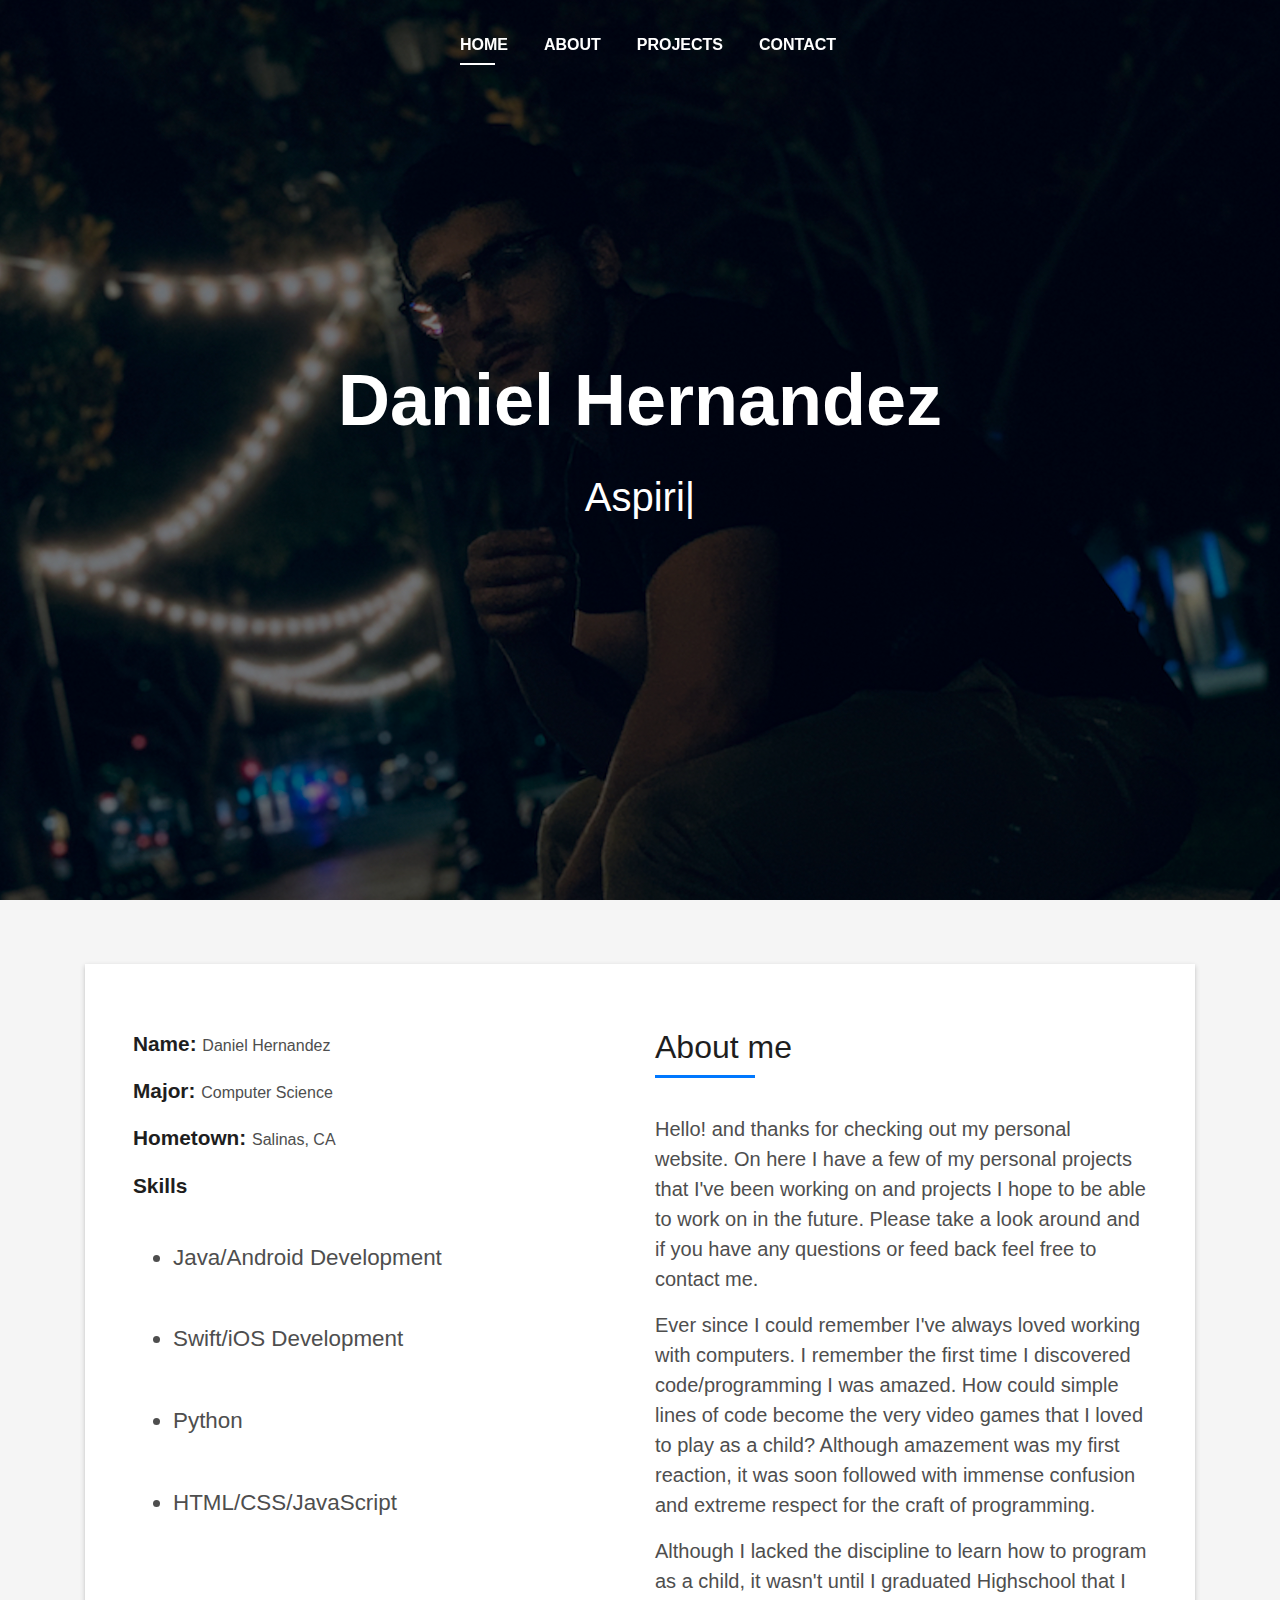
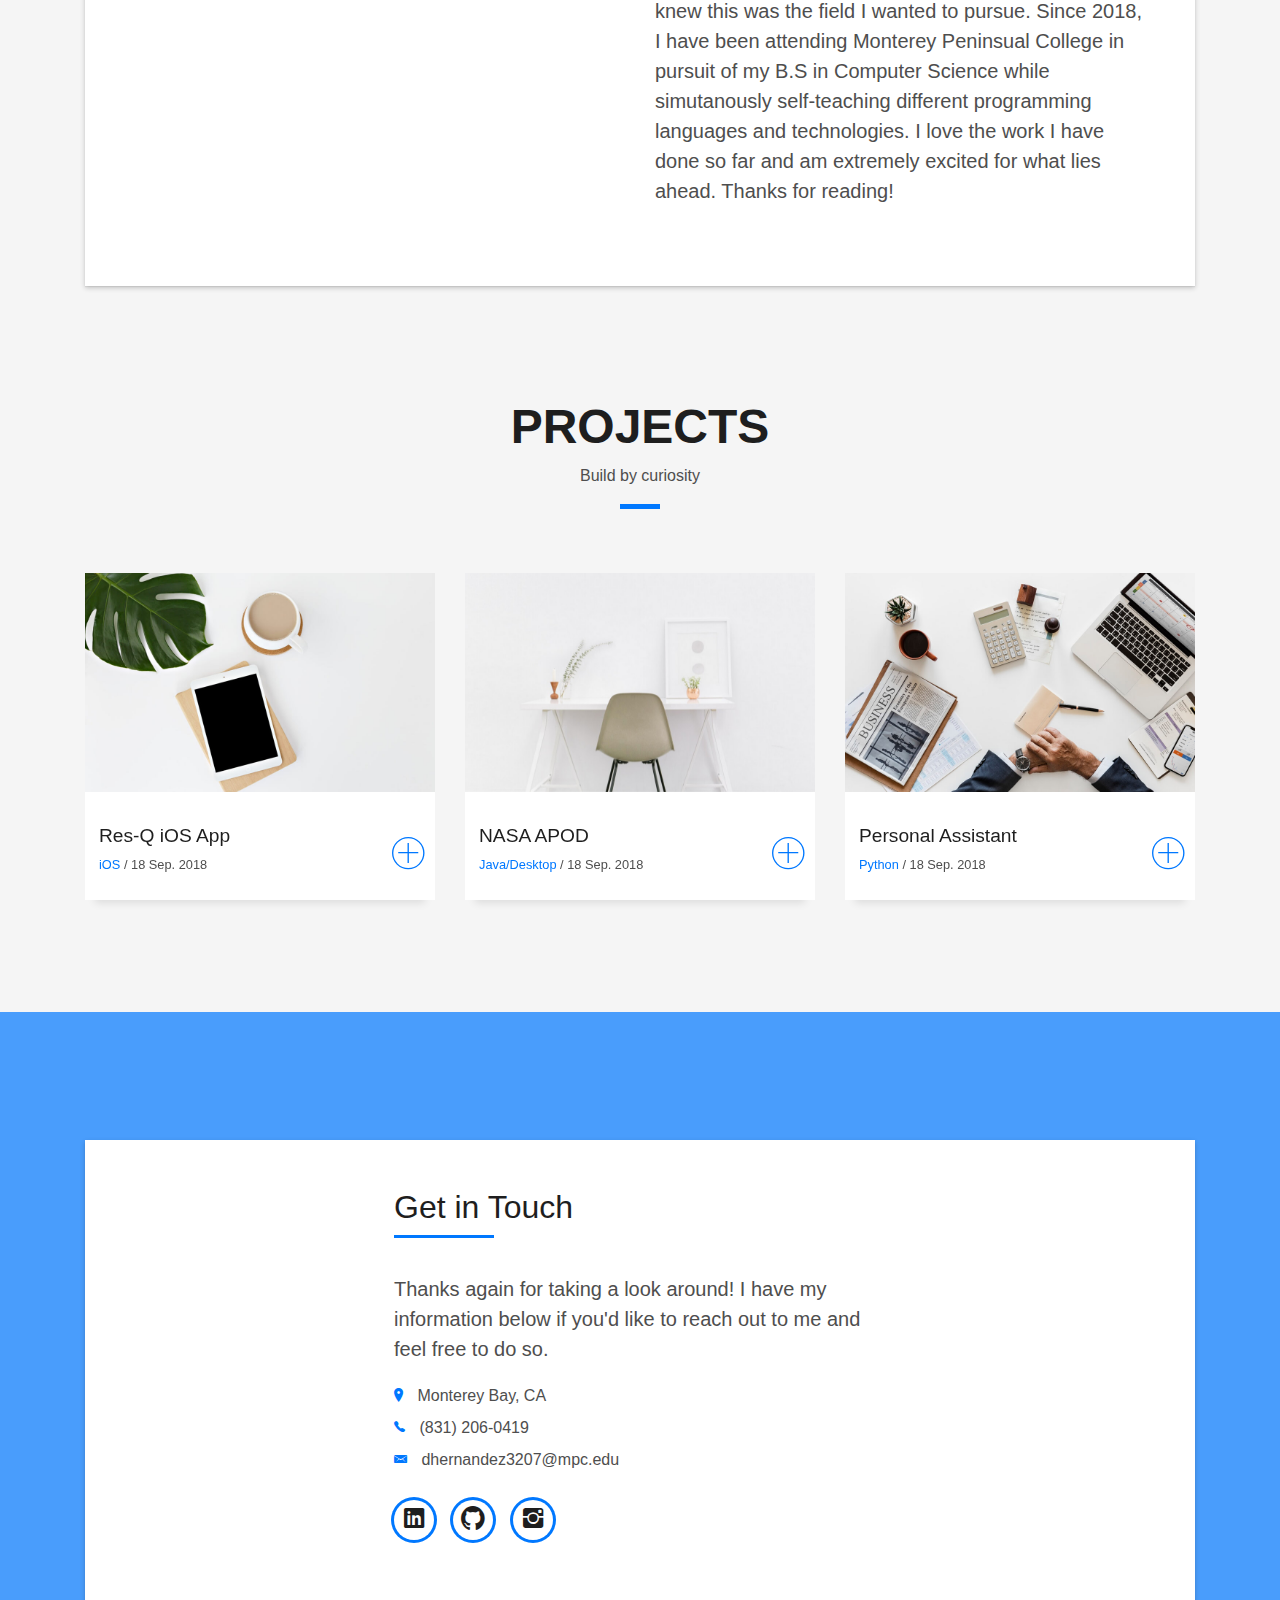
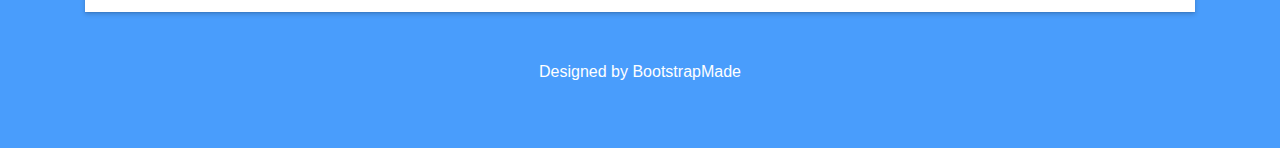
==== commit 915f8a11: "Same old" ====
--- a/index.html
+++ b/index.html
@@ -209,7 +209,7 @@
   </section>
    Section Services End /-->
 
-  <div class="section-counter paralax-mf bg-image" style="background-image: url(img/counters-bg.jpg)">
+<!--  <div class="section-counter paralax-mf bg-image" style="background-image: url(img/counters-bg.jpg)">
     <div class="overlay-mf"></div>
     <div class="container">
       <div class="row">
@@ -259,7 +259,7 @@
         </div>
       </div>
     </div>
-  </div>
+  </div> -->
 
   <!--/ Section Portfolio Star /-->
   <section id="work" class="portfolio-mf sect-pt4 route">
@@ -271,7 +271,7 @@
               Projects
             </h3>
             <p class="subtitle-a">
-              Lorem ipsum, dolor sit amet consectetur adipisicing elit.
+              Build by curiosity
             </p>
             <div class="line-mf"></div>
           </div>
@@ -367,6 +367,7 @@
           <div class="contact-mf">
             <div id="contact" class="box-shadow-full">
               <div class="row">
+                <!--
                 <div class="col-md-6">
                   <div class="title-box-2">
                     <h5 class="title-left">
@@ -374,7 +375,7 @@
                     </h5>
                   </div>
                   <div>
-                      <form action="contactform/contactform.php" class="contactForm" method="post" >
+                      <form action="contactform/contactform.php"  class="contactform" method="post" >
                       <div id="sendmessage">Your message has been sent. Thank you!</div>
                       <div id="errormessage"></div>
 
@@ -404,13 +405,13 @@
                           </div>
                         </div>
                         <div class="col-md-12">
-                          <button type="submit" action="contactform/contactform.php" class="button button-a button-big button-rouded">Send Message</button>
+                          <button type="submit" class="button button-a button-big button-rouded">Send Message</button>
                         </div>
                       </div>
                     </form>
                   </div>
-                </div>
-                <div class="col-md-6">
+                </div> -->
+                <div class="col-md-6" style="margin: 0 auto">
                   <div class="title-box-2 pt-4 pt-md-0">
                     <h5 class="title-left">
                       Get in Touch
@@ -418,23 +419,19 @@
                   </div>
                   <div class="more-info">
                     <p class="lead">
-                      Lorem ipsum dolor sit amet consectetur adipisicing elit. Facilis dolorum dolorem soluta quidem
-                      expedita aperiam aliquid at.
-                      Totam magni ipsum suscipit amet? Autem nemo esse laboriosam ratione nobis
-                      mollitia inventore?
+                      Thanks again for taking a look around! I have my information below if you'd like to reach out to me and feel free to do so.
                     </p>
                     <ul class="list-ico">
-                      <li><span class="ion-ios-location"></span> 329 WASHINGTON ST BOSTON, MA 02108</li>
-                      <li><span class="ion-ios-telephone"></span> (617) 557-0089</li>
-                      <li><span class="ion-email"></span> contact@example.com</li>
+                      <li><span class="ion-ios-location"></span> Monterey Bay, CA</li>
+                      <li><span class="ion-ios-telephone"></span> (831) 206-0419</li>
+                      <li><span class="ion-email"></span> dhernandez3207@mpc.edu</li>
                     </ul>
                   </div>
                   <div class="socials">
                     <ul>
-                      <li><a href=""><span class="ico-circle"><i class="ion-social-facebook"></i></span></a></li>
+                      <li><a href="https://www.linkedin.com/in/dhernandez1998/"><span class="ico-circle"><i class="ion-social-linkedin"></i></span></a></li>
+                      <li><a href="https://github.com/dnv19192"><span class="ico-circle"><i class="ion-social-github"></i></span></a></li>
                       <li><a href=""><span class="ico-circle"><i class="ion-social-instagram"></i></span></a></li>
-                      <li><a href=""><span class="ico-circle"><i class="ion-social-twitter"></i></span></a></li>
-                      <li><a href=""><span class="ico-circle"><i class="ion-social-pinterest"></i></span></a></li>
                     </ul>
                   </div>
                 </div>
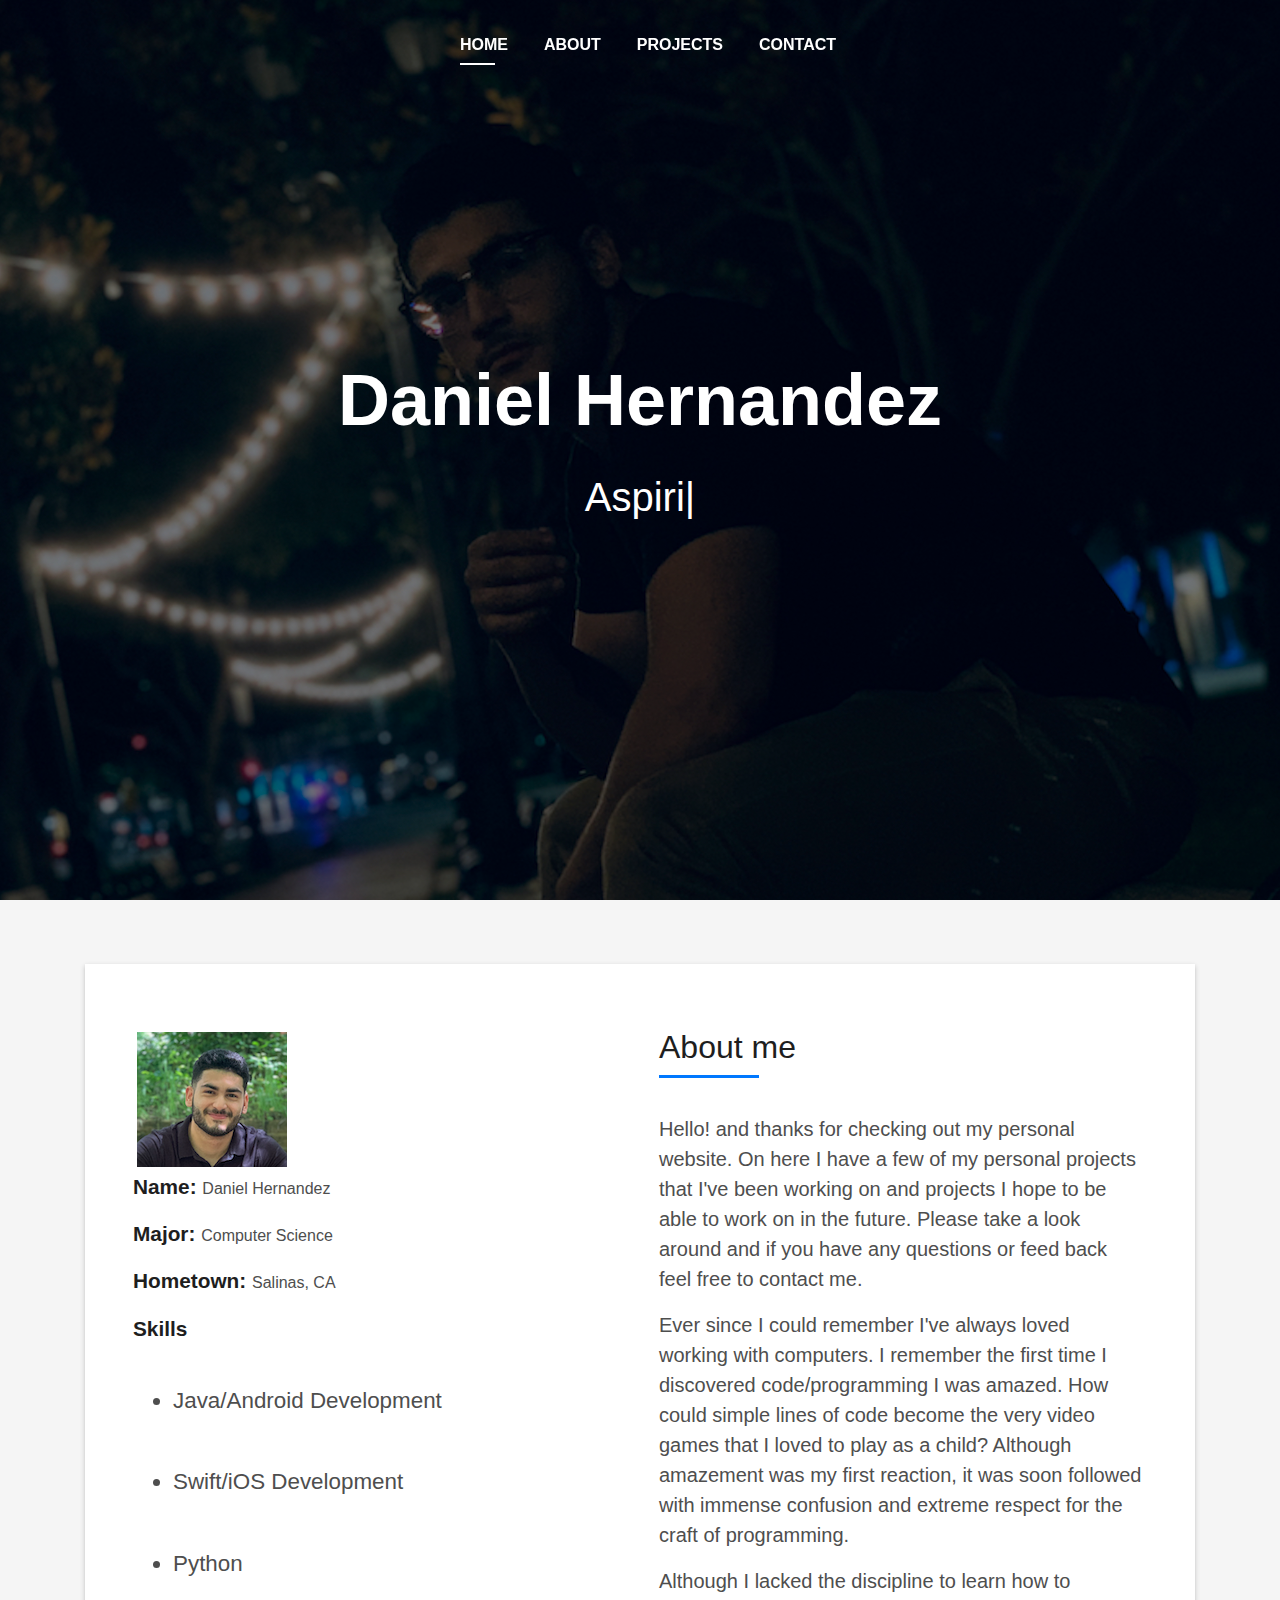
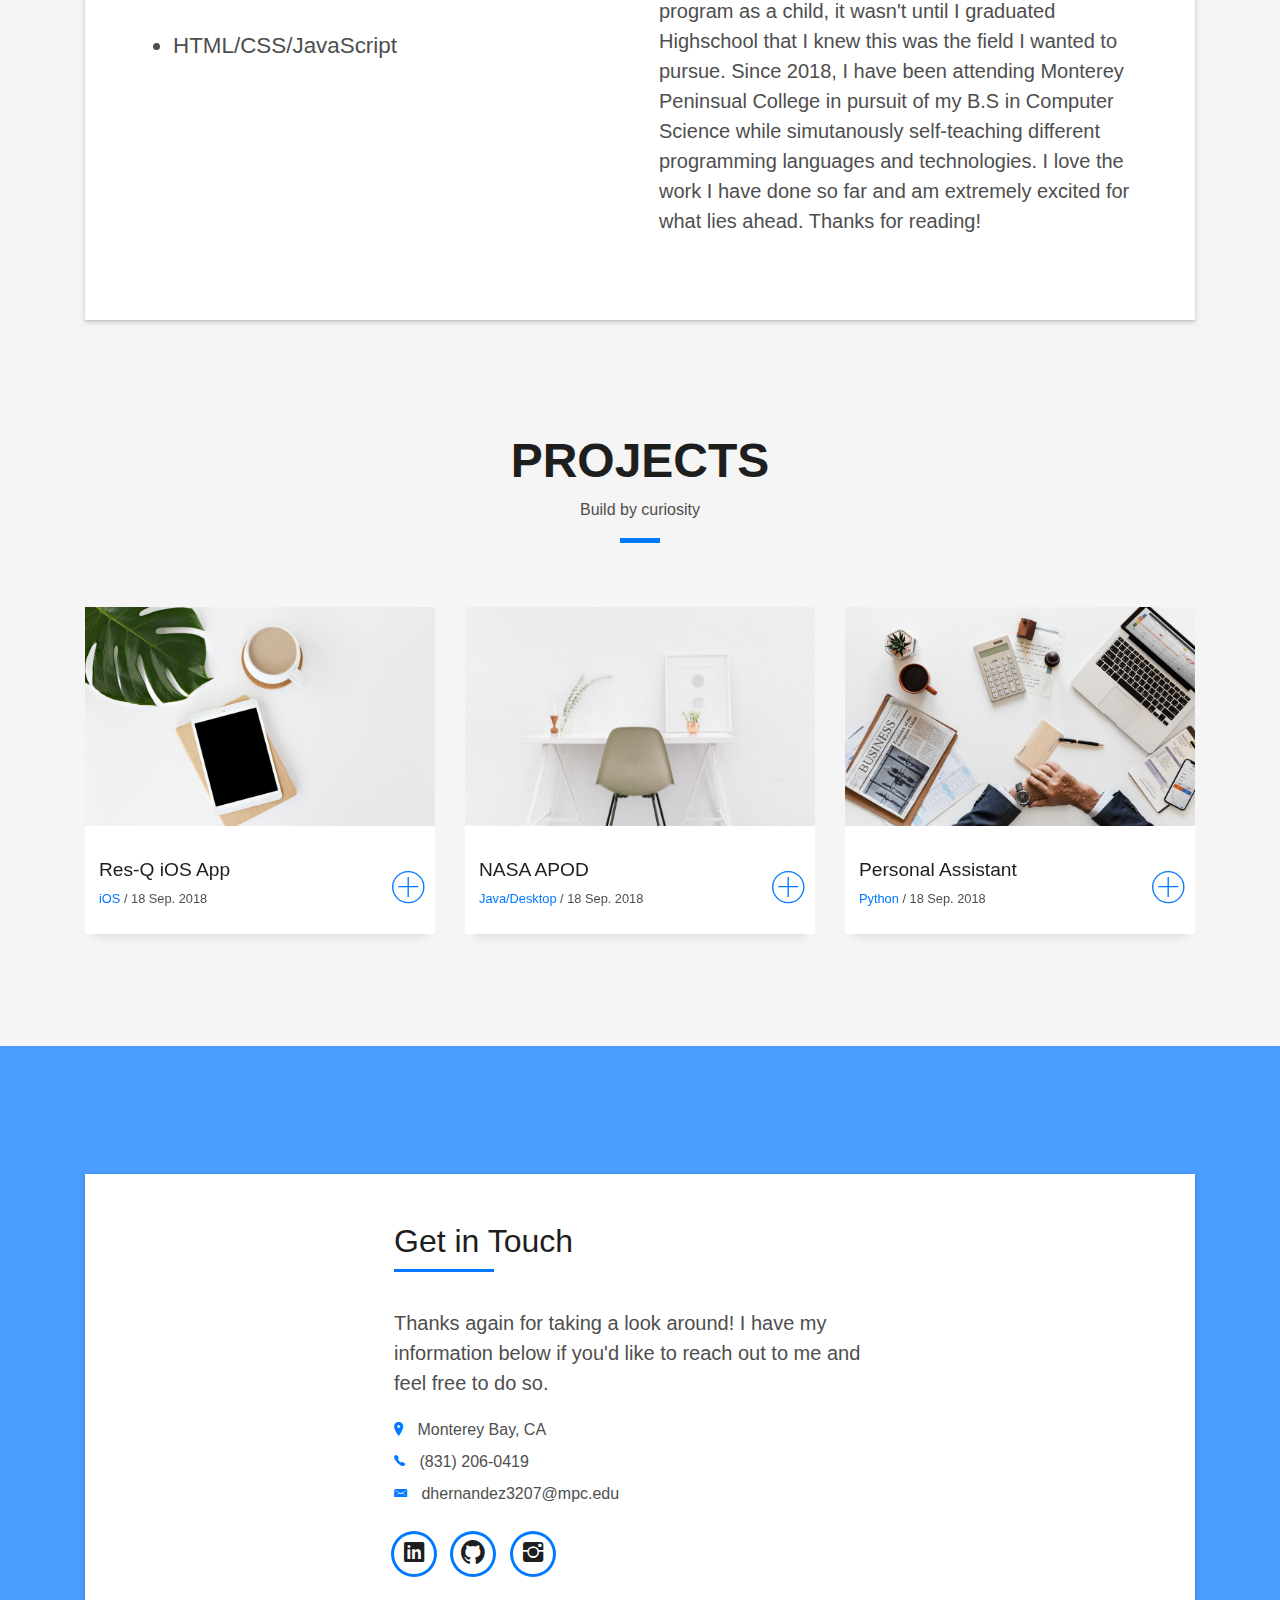
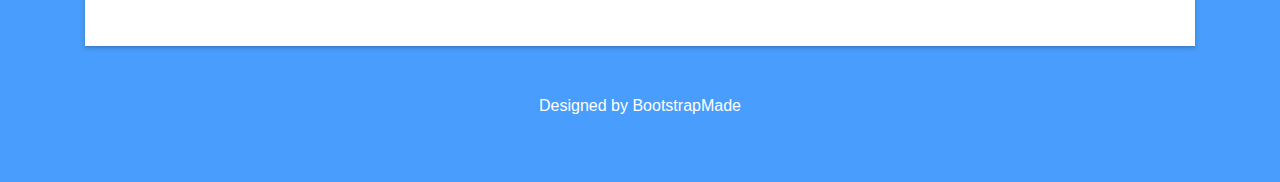
==== commit c7d2cdf3: "Back at it" ====
--- a/index.html
+++ b/index.html
@@ -1,30 +1,31 @@
 <!DOCTYPE html>
 <html lang="en">
+
 <head>
-  <meta charset="utf-8">
-  <title>Daniel Hernandez</title>
-  <meta content="width=device-width, initial-scale=1.0" name="viewport">
-  <meta content="" name="keywords">
-  <meta content="" name="description">
-
-  <!-- Favicons -->
-  <link href="img/favicon.png" rel="icon">
-  <link href="img/apple-touch-icon.png" rel="apple-touch-icon">
-
-  <!-- Bootstrap CSS File -->
-  <link href="lib/bootstrap/css/bootstrap.min.css" rel="stylesheet">
-
-  <!-- Libraries CSS Files -->
-  <link href="lib/font-awesome/css/font-awesome.min.css" rel="stylesheet">
-  <link href="lib/animate/animate.min.css" rel="stylesheet">
-  <link href="lib/ionicons/css/ionicons.min.css" rel="stylesheet">
-  <link href="lib/owlcarousel/assets/owl.carousel.min.css" rel="stylesheet">
-  <link href="lib/lightbox/css/lightbox.min.css" rel="stylesheet">
-
-  <!-- Main Stylesheet File -->
-  <link href="css/style.css" rel="stylesheet">
-
-  <!-- =======================================================
+    <meta charset="utf-8">
+    <title>Daniel Hernandez</title>
+    <meta content="width=device-width, initial-scale=1.0" name="viewport">
+    <meta content="" name="keywords">
+    <meta content="" name="description">
+
+    <!-- Favicons -->
+    <link href="img/favicon.png" rel="icon">
+    <link href="img/apple-touch-icon.png" rel="apple-touch-icon">
+
+    <!-- Bootstrap CSS File -->
+    <link href="lib/bootstrap/css/bootstrap.min.css" rel="stylesheet">
+
+    <!-- Libraries CSS Files -->
+    <link href="lib/font-awesome/css/font-awesome.min.css" rel="stylesheet">
+    <link href="lib/animate/animate.min.css" rel="stylesheet">
+    <link href="lib/ionicons/css/ionicons.min.css" rel="stylesheet">
+    <link href="lib/owlcarousel/assets/owl.carousel.min.css" rel="stylesheet">
+    <link href="lib/lightbox/css/lightbox.min.css" rel="stylesheet">
+
+    <!-- Main Stylesheet File -->
+    <link href="css/style.css" rel="stylesheet">
+
+    <!-- =======================================================
     Theme Name: DevFolio
     Theme URL: https://bootstrapmade.com/devfolio-bootstrap-portfolio-html-template/
     Author: BootstrapMade.com
@@ -34,117 +35,116 @@
 
 <body id="page-top">
 
-  <!--/ Nav Star /-->
-  <nav class="navbar navbar-b navbar-trans navbar-expand-md fixed-top" id="mainNav">
-    <div class="container">
-      <a class="navbar-brand js-scroll" href="#page-top"></a>
-      <button class="navbar-toggler collapsed" type="button" data-toggle="collapse" data-target="#navbarDefault"
-        aria-controls="navbarDefault" aria-expanded="false" aria-label="Toggle navigation">
+    <!--/ Nav Star /-->
+    <nav class="navbar navbar-b navbar-trans navbar-expand-md fixed-top" id="mainNav">
+        <div class="container">
+            <a class="navbar-brand js-scroll" href="#page-top"></a>
+            <button class="navbar-toggler collapsed" type="button" data-toggle="collapse" data-target="#navbarDefault" aria-controls="navbarDefault" aria-expanded="false" aria-label="Toggle navigation">
         <span></span>
         <span></span>
         <span></span>
       </button>
-      <div class="navbar-collapse collapse justify-content-end" id="navbarDefault">
-        <ul class="navbar-nav" style="margin:0 auto">
-          <li class="nav-item">
-            <a class="nav-link js-scroll active" href="#home">Home</a>
-          </li>
-          <li class="nav-item">
-            <a class="nav-link js-scroll" href="#about">About</a>
-          </li>
-          <!--<li class="nav-item">
+            <div class="navbar-collapse collapse justify-content-end" id="navbarDefault">
+                <ul class="navbar-nav" style="margin:0 auto">
+                    <li class="nav-item">
+                        <a class="nav-link js-scroll active" href="#home">Home</a>
+                    </li>
+                    <li class="nav-item">
+                        <a class="nav-link js-scroll" href="#about">About</a>
+                    </li>
+                    <!--<li class="nav-item">
             <a class="nav-link js-scroll" href="#service">Services</a>
           </li> -->
-          <li class="nav-item">
-            <a class="nav-link js-scroll" href="#work">Projects</a>
-          </li>
-          <li class="nav-item">
-            <a class="nav-link js-scroll" href="#contact">Contact</a>
-          </li>
-        </ul>
-      </div>
+                    <li class="nav-item">
+                        <a class="nav-link js-scroll" href="#work">Projects</a>
+                    </li>
+                    <li class="nav-item">
+                        <a class="nav-link js-scroll" href="#contact">Contact</a>
+                    </li>
+                </ul>
+            </div>
+        </div>
+    </nav>
+    <!--/ Nav End /-->
+
+    <!--/ Intro Skew Star /-->
+    <div id="home" class="intro route bg-image" style="background-image: url(img/intro-bg.jpg)">
+        <div class="overlay-itro"></div>
+        <div class="intro-content display-table">
+            <div class="table-cell">
+                <div class="container">
+                    <!--<p class="display-6 color-d">Hello, world!</p>-->
+                    <h1 class="intro-title mb-4">Daniel Hernandez</h1>
+                    <p class="intro-subtitle"><span class="text-slider-items">Aspiring Software Engineer, Habitual Debugger</span><strong class="text-slider"></strong></p>
+                    <!-- <p class="pt-3"><a class="btn btn-primary btn js-scroll px-4" href="#about" role="button">Learn More</a></p> -->
+                </div>
+            </div>
+        </div>
     </div>
-  </nav>
-  <!--/ Nav End /-->
-
-  <!--/ Intro Skew Star /-->
-  <div id="home" class="intro route bg-image" style="background-image: url(img/intro-bg.jpg)">
-    <div class="overlay-itro"></div>
-    <div class="intro-content display-table">
-      <div class="table-cell">
+    <!--/ Intro Skew End /-->
+
+    <section id="about" class="about-mf sect-pt4 route">
         <div class="container">
-          <!--<p class="display-6 color-d">Hello, world!</p>-->
-          <h1 class="intro-title mb-4">Daniel Hernandez</h1>
-          <p class="intro-subtitle"><span class="text-slider-items">Aspiring Software Engineer, Habitual Debugger</span><strong class="text-slider"></strong></p>
-          <!-- <p class="pt-3"><a class="btn btn-primary btn js-scroll px-4" href="#about" role="button">Learn More</a></p> -->
-        </div>
-      </div>
-    </div>
-  </div>
-  <!--/ Intro Skew End /-->
-
-  <section id="about" class="about-mf sect-pt4 route">
-    <div class="container">
-      <div class="row">
-        <div class="col-sm-12">
-          <div class="box-shadow-full">
             <div class="row">
-              <div class="col-md-6">
-                <div class="row">
-
-                  <div class="col-sm-6 col-md-7">
-                    <div class="about-info">
-                      <p><span class="title-s">Name: </span> <span>Daniel Hernandez</span></p>
-                      <p><span class="title-s">Major: </span> <span>Computer Science</span></p>
-                      <p><span class="title-s">Hometown: </span> <span>Salinas, CA</span></p>
-                    </div>
-                  </div>
-                </div>
-                <div class="skill-mf">
-                  <p class="title-s">Skills</p>
-                  <ul>
-                  <li class="ul">Java/Android Development</li>
-
-                  <li class="ul">Swift/iOS Development</li>
-
-                  <li class="ul">Python</li>
-
-                  <li class="ul">HTML/CSS/JavaScript</li>
-
-                </ul>
-                </div>
-              </div>
-              <div class="col-md-6">
-                <div class="about-me pt-4 pt-md-0">
-                  <div class="title-box-2">
-                    <h5 class="title-left">
-                      About me
-                    </h5>
-                  </div>
-                  <p class="lead">
-                    Hello! and thanks for checking out my personal website. On here I have a few of my personal projects that I've been working
-                    on and projects I hope to be able to work on in the future. Please take a look around and if you have any questions or feed back feel free to contact me.
-                  </p>
-                  <p class="lead">
-                    Ever since I could remember I've always loved working with computers. I remember the first time I discovered code/programming I was amazed.
-                    How could simple lines of code become the very video games that I loved to play as a child? Although amazement was my first reaction, it was soon followed
-                    with immense confusion and extreme respect for the craft of programming.
-                  </p>
-                  <p class="lead">
-                    Although I lacked the discipline to learn how to program as a child, it wasn't until I graduated Highschool that I knew this was the field I wanted to pursue.
-                     Since 2018, I have been attending Monterey Peninsual College in pursuit of my B.S in Computer Science while simutanously self-teaching different programming languages
-                    and technologies. I love the work I have done so far and am extremely excited for what lies ahead. Thanks for reading!
-                  </p>
-                </div>
-              </div>
-            </div>
-          </div>
-        </div>
-      </div>
-    </div>
-  </section>
-
-  <!--/ Section Services Star
+                <div class="col-sm-12">
+                    <div class="box-shadow-full">
+                        <div class="row">
+                            <div class="col-md-6">
+                                <div class="row">
+
+                                    <div class="col-sm-6 col-md-7">
+                                        <div class="about-info">
+                                            <div class="about-me"><img src="img/me.jpg" alt="#"></div>
+                                            <p><span class="title-s">Name: </span> <span>Daniel Hernandez</span></p>
+                                            <p><span class="title-s">Major: </span> <span>Computer Science</span></p>
+                                            <p><span class="title-s">Hometown: </span> <span>Salinas, CA</span></p>
+                                        </div>
+                                    </div>
+                                </div>
+                                <div class="skill-mf">
+                                    <p class="title-s">Skills</p>
+                                    <ul>
+
+                                        <li class="ul">Java/Android Development</li>
+
+                                        <li class="ul">Swift/iOS Development</li>
+
+                                        <li class="ul">Python</li>
+
+                                        <li class="ul">HTML/CSS/JavaScript</li>
+
+                                    </ul>
+                                </div>
+                            </div>
+                            <div class="col-md-6">
+                                <div class="about-me pt-4 pt-md-0">
+                                    <div class="title-box-2">
+                                        <h5 class="title-left">
+                                            About me
+                                        </h5>
+                                    </div>
+                                    <p class="lead">
+                                        Hello! and thanks for checking out my personal website. On here I have a few of my personal projects that I've been working on and projects I hope to be able to work on in the future. Please take a look around and if you have any questions or feed back
+                                        feel free to contact me.
+                                    </p>
+                                    <p class="lead">
+                                        Ever since I could remember I've always loved working with computers. I remember the first time I discovered code/programming I was amazed. How could simple lines of code become the very video games that I loved to play as a child? Although amazement
+                                        was my first reaction, it was soon followed with immense confusion and extreme respect for the craft of programming.
+                                    </p>
+                                    <p class="lead">
+                                        Although I lacked the discipline to learn how to program as a child, it wasn't until I graduated Highschool that I knew this was the field I wanted to pursue. Since 2018, I have been attending Monterey Peninsual College in pursuit of my B.S in Computer
+                                        Science while simutanously self-teaching different programming languages and technologies. I love the work I have done so far and am extremely excited for what lies ahead. Thanks for reading!
+                                    </p>
+                                </div>
+                            </div>
+                        </div>
+                    </div>
+                </div>
+            </div>
+        </div>
+    </section>
+
+    <!--/ Section Services Star
   <section id="service" class="services-mf route">
     <div class="container">
       <div class="row">
@@ -209,7 +209,7 @@
   </section>
    Section Services End /-->
 
-<!--  <div class="section-counter paralax-mf bg-image" style="background-image: url(img/counters-bg.jpg)">
+    <!--  <div class="section-counter paralax-mf bg-image" style="background-image: url(img/counters-bg.jpg)">
     <div class="overlay-mf"></div>
     <div class="container">
       <div class="row">
@@ -261,113 +261,113 @@
     </div>
   </div> -->
 
-  <!--/ Section Portfolio Star /-->
-  <section id="work" class="portfolio-mf sect-pt4 route">
-    <div class="container">
-      <div class="row">
-        <div class="col-sm-12">
-          <div class="title-box text-center">
-            <h3 class="title-a">
-              Projects
-            </h3>
-            <p class="subtitle-a">
-              Build by curiosity
-            </p>
-            <div class="line-mf"></div>
-          </div>
-        </div>
-      </div>
-      <div class="row">
-        <div class="col-md-4">
-          <div class="work-box">
-            <a href="img/work-1.jpg" data-lightbox="gallery-mf">
-              <div class="work-img">
-                <img src="img/work-1.jpg" alt="" class="img-fluid">
-              </div>
-              <div class="work-content">
-                <div class="row">
-                  <div class="col-sm-8">
-                    <h2 class="w-title">Res-Q iOS App</h2>
-                    <div class="w-more">
-                      <span class="w-ctegory">iOS</span> / <span class="w-date">18 Sep. 2018</span>
-                    </div>
-                  </div>
-                  <div class="col-sm-4">
-                    <div class="w-like">
-                      <span class="ion-ios-plus-outline"></span>
-                    </div>
-                  </div>
-                </div>
-              </div>
-            </a>
-          </div>
-        </div>
-        <div class="col-md-4">
-          <div class="work-box">
-            <a href="img/work-2.jpg" data-lightbox="gallery-mf">
-              <div class="work-img">
-                <img src="img/work-2.jpg" alt="" class="img-fluid">
-              </div>
-              <div class="work-content">
-                <div class="row">
-                  <div class="col-sm-8">
-                    <h2 class="w-title">NASA APOD</h2>
-                    <div class="w-more">
-                      <span class="w-ctegory">Java/Desktop</span> / <span class="w-date">18 Sep. 2018</span>
-                    </div>
-                  </div>
-                  <div class="col-sm-4">
-                    <div class="w-like">
-                      <span class="ion-ios-plus-outline"></span>
-                    </div>
-                  </div>
-                </div>
-              </div>
-            </a>
-          </div>
-        </div>
-        <div class="col-md-4">
-          <div class="work-box">
-            <a href="img/work-3.jpg" data-lightbox="gallery-mf">
-              <div class="work-img">
-                <img src="img/work-3.jpg" alt="" class="img-fluid">
-              </div>
-              <div class="work-content">
-                <div class="row">
-                  <div class="col-sm-8">
-                    <h2 class="w-title">Personal Assistant</h2>
-                    <div class="w-more">
-                      <span class="w-ctegory">Python</span> / <span class="w-date">18 Sep. 2018</span>
-                    </div>
-                  </div>
-                  <div class="col-sm-4">
-                    <div class="w-like">
-                      <span class="ion-ios-plus-outline"></span>
-                    </div>
-                  </div>
-                </div>
-              </div>
-            </a>
-          </div>
-        </div>
-
-      </div>
-    </div>
-  </section>
-  <!--/ Section Portfolio End /-->
-
-
-
-  <!--/ Section Contact-Footer Star /-->
-  <section class="paralax-mf footer-paralax bg-image sect-mt4 route" style="background-image: url(img/overlay-bg.jpg)">
-    <div class="overlay-mf"></div>
-    <div class="container">
-      <div class="row">
-        <div class="col-sm-12">
-          <div class="contact-mf">
-            <div id="contact" class="box-shadow-full">
-              <div class="row">
-                <!--
+    <!--/ Section Portfolio Star /-->
+    <section id="work" class="portfolio-mf sect-pt4 route">
+        <div class="container">
+            <div class="row">
+                <div class="col-sm-12">
+                    <div class="title-box text-center">
+                        <h3 class="title-a">
+                            Projects
+                        </h3>
+                        <p class="subtitle-a">
+                            Build by curiosity
+                        </p>
+                        <div class="line-mf"></div>
+                    </div>
+                </div>
+            </div>
+            <div class="row">
+                <div class="col-md-4">
+                    <div class="work-box">
+                        <a href="img/work-1.jpg" data-lightbox="gallery-mf">
+                            <div class="work-img">
+                                <img src="img/work-1.jpg" alt="" class="img-fluid">
+                            </div>
+                            <div class="work-content">
+                                <div class="row">
+                                    <div class="col-sm-8">
+                                        <h2 class="w-title">Res-Q iOS App</h2>
+                                        <div class="w-more">
+                                            <span class="w-ctegory">iOS</span> / <span class="w-date">18 Sep. 2018</span>
+                                        </div>
+                                    </div>
+                                    <div class="col-sm-4">
+                                        <div class="w-like">
+                                            <span class="ion-ios-plus-outline"></span>
+                                        </div>
+                                    </div>
+                                </div>
+                            </div>
+                        </a>
+                    </div>
+                </div>
+                <div class="col-md-4">
+                    <div class="work-box">
+                        <a href="img/work-2.jpg" data-lightbox="gallery-mf">
+                            <div class="work-img">
+                                <img src="img/work-2.jpg" alt="" class="img-fluid">
+                            </div>
+                            <div class="work-content">
+                                <div class="row">
+                                    <div class="col-sm-8">
+                                        <h2 class="w-title">NASA APOD</h2>
+                                        <div class="w-more">
+                                            <span class="w-ctegory">Java/Desktop</span> / <span class="w-date">18 Sep. 2018</span>
+                                        </div>
+                                    </div>
+                                    <div class="col-sm-4">
+                                        <div class="w-like">
+                                            <span class="ion-ios-plus-outline"></span>
+                                        </div>
+                                    </div>
+                                </div>
+                            </div>
+                        </a>
+                    </div>
+                </div>
+                <div class="col-md-4">
+                    <div class="work-box">
+                        <a href="img/work-3.jpg" data-lightbox="gallery-mf">
+                            <div class="work-img">
+                                <img src="img/work-3.jpg" alt="" class="img-fluid">
+                            </div>
+                            <div class="work-content">
+                                <div class="row">
+                                    <div class="col-sm-8">
+                                        <h2 class="w-title">Personal Assistant</h2>
+                                        <div class="w-more">
+                                            <span class="w-ctegory">Python</span> / <span class="w-date">18 Sep. 2018</span>
+                                        </div>
+                                    </div>
+                                    <div class="col-sm-4">
+                                        <div class="w-like">
+                                            <span class="ion-ios-plus-outline"></span>
+                                        </div>
+                                    </div>
+                                </div>
+                            </div>
+                        </a>
+                    </div>
+                </div>
+
+            </div>
+        </div>
+    </section>
+    <!--/ Section Portfolio End /-->
+
+
+
+    <!--/ Section Contact-Footer Star /-->
+    <section class="paralax-mf footer-paralax bg-image sect-mt4 route" style="background-image: url(img/overlay-bg.jpg)">
+        <div class="overlay-mf"></div>
+        <div class="container">
+            <div class="row">
+                <div class="col-sm-12">
+                    <div class="contact-mf">
+                        <div id="contact" class="box-shadow-full">
+                            <div class="row">
+                                <!--
                 <div class="col-md-6">
                   <div class="title-box-2">
                     <h5 class="title-left">
@@ -411,79 +411,80 @@
                     </form>
                   </div>
                 </div> -->
-                <div class="col-md-6" style="margin: 0 auto">
-                  <div class="title-box-2 pt-4 pt-md-0">
-                    <h5 class="title-left">
-                      Get in Touch
-                    </h5>
-                  </div>
-                  <div class="more-info">
-                    <p class="lead">
-                      Thanks again for taking a look around! I have my information below if you'd like to reach out to me and feel free to do so.
-                    </p>
-                    <ul class="list-ico">
-                      <li><span class="ion-ios-location"></span> Monterey Bay, CA</li>
-                      <li><span class="ion-ios-telephone"></span> (831) 206-0419</li>
-                      <li><span class="ion-email"></span> dhernandez3207@mpc.edu</li>
-                    </ul>
-                  </div>
-                  <div class="socials">
-                    <ul>
-                      <li><a href="https://www.linkedin.com/in/dhernandez1998/"><span class="ico-circle"><i class="ion-social-linkedin"></i></span></a></li>
-                      <li><a href="https://github.com/dnv19192"><span class="ico-circle"><i class="ion-social-github"></i></span></a></li>
-                      <li><a href=""><span class="ico-circle"><i class="ion-social-instagram"></i></span></a></li>
-                    </ul>
-                  </div>
-                </div>
-              </div>
-            </div>
-          </div>
-        </div>
-      </div>
-    </div>
-    <footer>
-      <div class="container">
-        <div class="row">
-          <div class="col-sm-12">
-            <div class="copyright-box">
-              <div class="credits">
-                <!--
+                                <div class="col-md-6" style="margin: 0 auto">
+                                    <div class="title-box-2 pt-4 pt-md-0">
+                                        <h5 class="title-left">
+                                            Get in Touch
+                                        </h5>
+                                    </div>
+                                    <div class="more-info">
+                                        <p class="lead">
+                                            Thanks again for taking a look around! I have my information below if you'd like to reach out to me and feel free to do so.
+                                        </p>
+                                        <ul class="list-ico">
+                                            <li><span class="ion-ios-location"></span> Monterey Bay, CA</li>
+                                            <li><span class="ion-ios-telephone"></span> (831) 206-0419</li>
+                                            <li><span class="ion-email"></span> dhernandez3207@mpc.edu</li>
+                                        </ul>
+                                    </div>
+                                    <div class="socials">
+                                        <ul>
+                                            <li><a href="https://www.linkedin.com/in/dhernandez1998/"><span class="ico-circle"><i class="ion-social-linkedin"></i></span></a></li>
+                                            <li><a href="https://github.com/dnv19192"><span class="ico-circle"><i class="ion-social-github"></i></span></a></li>
+                                            <li><a href="https://www.instagram.com/lastlight_productions/"><span class="ico-circle"><i class="ion-social-instagram"></i></span></a></li>
+                                        </ul>
+                                    </div>
+                                </div>
+                            </div>
+                        </div>
+                    </div>
+                </div>
+            </div>
+        </div>
+        <footer>
+            <div class="container">
+                <div class="row">
+                    <div class="col-sm-12">
+                        <div class="copyright-box">
+                            <div class="credits">
+                                <!--
                   All the links in the footer should remain intact.
                   You can delete the links only if you purchased the pro version.
                   Licensing information: https://bootstrapmade.com/license/
                   Purchase the pro version with working PHP/AJAX contact form: https://bootstrapmade.com/buy/?theme=DevFolio
                 -->
-                Designed by <a href="https://bootstrapmade.com/">BootstrapMade</a>
-              </div>
-            </div>
-          </div>
-        </div>
-      </div>
-    </footer>
-  </section>
-  <!--/ Section Contact-footer End /-->
-
-  <a href="#" class="back-to-top"><i class="fa fa-chevron-up"></i></a>
-  <div id="preloader"></div>
-
-  <!-- JavaScript Libraries -->
-  <script src="lib/jquery/jquery.min.js"></script>
-  <script src="lib/jquery/jquery-migrate.min.js"></script>
-  <script src="lib/popper/popper.min.js"></script>
-  <script src="lib/bootstrap/js/bootstrap.min.js"></script>
-  <script src="lib/easing/easing.min.js"></script>
-  <script src="lib/counterup/jquery.waypoints.min.js"></script>
-  <script src="lib/counterup/jquery.counterup.js"></script>
-  <script src="lib/owlcarousel/owl.carousel.min.js"></script>
-  <script src="lib/lightbox/js/lightbox.min.js"></script>
-  <script src="lib/typed/typed.min.js"></script>
-  <!-- Contact Form JavaScript File -->
-  <script src="contactform/contactform.js"></script>
-
-  <!-- Template Main Javascript File -->
-  <script src="js/main.js"></script>
-  <script src="js/instafeed.min.js"></script>
-  <script src="https://cdn.lightwidget.com/widgets/lightwidget.js"></script>
+                                Designed by <a href="https://bootstrapmade.com/">BootstrapMade</a>
+                            </div>
+                        </div>
+                    </div>
+                </div>
+            </div>
+        </footer>
+    </section>
+    <!--/ Section Contact-footer End /-->
+
+    <a href="#" class="back-to-top"><i class="fa fa-chevron-up"></i></a>
+    <div id="preloader"></div>
+
+    <!-- JavaScript Libraries -->
+    <script src="lib/jquery/jquery.min.js"></script>
+    <script src="lib/jquery/jquery-migrate.min.js"></script>
+    <script src="lib/popper/popper.min.js"></script>
+    <script src="lib/bootstrap/js/bootstrap.min.js"></script>
+    <script src="lib/easing/easing.min.js"></script>
+    <script src="lib/counterup/jquery.waypoints.min.js"></script>
+    <script src="lib/counterup/jquery.counterup.js"></script>
+    <script src="lib/owlcarousel/owl.carousel.min.js"></script>
+    <script src="lib/lightbox/js/lightbox.min.js"></script>
+    <script src="lib/typed/typed.min.js"></script>
+    <!-- Contact Form JavaScript File -->
+    <script src="contactform/contactform.js"></script>
+
+    <!-- Template Main Javascript File -->
+    <script src="js/main.js"></script>
+    <script src="js/instafeed.min.js"></script>
+    <script src="https://cdn.lightwidget.com/widgets/lightwidget.js"></script>
 
 </body>
-</html>
+
+</html>--- a/css/style.css
+++ b/css/style.css
@@ -5,13 +5,14 @@
   License: https://bootstrapmade.com/license/
 */
 
+
 /*======================================
 //--//-->   STYLES GENERALES
 ======================================*/
 
 body {
-  background-color: #f5f5f5;
-  color: #4e4e4e;
+    background-color: #f5f5f5;
+    color: #4e4e4e;
 }
 
 h1,
@@ -20,34 +21,34 @@
 h4,
 h5,
 h6 {
-  color: #1e1e1e;
+    color: #1e1e1e;
 }
 
 a {
-  color: #1e1e1e;
-  transition: all 0.5s ease-in-out;
+    color: #1e1e1e;
+    transition: all 0.5s ease-in-out;
 }
 
 a:hover {
-  color: #0078ff;
-  text-decoration: none;
-  transition: all 0.5s ease-in-out;
+    color: #0078ff;
+    text-decoration: none;
+    transition: all 0.5s ease-in-out;
 }
 
 .p-r {
-  position: relative;
+    position: relative;
 }
 
 .color-a {
-  color: #0078ff;
+    color: #0078ff;
 }
 
 .color-d {
-  color: #f5f5f5;
+    color: #f5f5f5;
 }
 
 .color-text-a {
-  color: #4e4e4e;
+    color: #4e4e4e;
 }
 
 .box-shadow,
@@ -55,177 +56,188 @@
 .service-box,
 .work-box,
 .card-blog {
-  box-shadow: 0 13px 8px -10px rgba(0, 0, 0, 0.1);
+    box-shadow: 0 13px 8px -10px rgba(0, 0, 0, 0.1);
 }
 
 .box-shadow-a,
 .button:hover {
-  box-shadow: 0 0 0 4px #cde1f8;
+    box-shadow: 0 0 0 4px #cde1f8;
 }
 
 .display-5 {
-  font-size: 2.5rem;
-  font-weight: 300;
-  line-height: 1.1;
+    font-size: 2.5rem;
+    font-weight: 300;
+    line-height: 1.1;
 }
 
 .display-6 {
-  font-size: 2rem;
-  font-weight: 300;
-  line-height: 1.1;
+    font-size: 2rem;
+    font-weight: 300;
+    line-height: 1.1;
 }
 
 .avatar {
-  width: 32px;
-  height: 32px;
-  margin-right: 4px;
-  overflow: hidden;
+    width: 32px;
+    height: 32px;
+    margin-right: 4px;
+    overflow: hidden;
+}
+
+.about-me {
+    padding: 3pt;
 }
 
 .bg-image {
-  background-repeat: no-repeat;
-  background-attachment: fixed;
-  background-size: cover;
-  background-position: center center;
+    background-repeat: no-repeat;
+    background-attachment: fixed;
+    background-size: cover;
+    background-position: center center;
 }
 
 .overlay-mf {
-  background-color: #0078ff;
+    background-color: #0078ff;
 }
 
 .overlay-mf {
-  position: absolute;
-  top: 0;
-  left: 0px;
-  padding: 0;
-  height: 100%;
-  width: 100%;
-  opacity: .7;
+    position: absolute;
+    top: 0;
+    left: 0px;
+    padding: 0;
+    height: 100%;
+    width: 100%;
+    opacity: .7;
 }
 
 .paralax-mf {
-  position: relative;
-  padding: 8rem 0;
+    position: relative;
+    padding: 8rem 0;
 }
 
 .display-table {
-  width: 100%;
-  height: 100%;
-  display: table;
+    width: 100%;
+    height: 100%;
+    display: table;
 }
 
 .table-cell {
-  display: table-cell;
-  vertical-align: middle;
-}
+    display: table-cell;
+    vertical-align: middle;
+}
+
 
 /*--/ Sections /--*/
 
 .sect-4 {
-  padding: 4rem 0;
+    padding: 4rem 0;
 }
 
 .sect-pt4 {
-  padding-top: 4rem;
+    padding-top: 4rem;
 }
 
 .sect-mt4 {
-  margin-top: 4rem;
-}
+    margin-top: 4rem;
+}
+
 
 /*--/ Title s /--*/
 
 .title-s {
-  font-weight: 600;
-  color: #1e1e1e;
-  font-size: 1.3rem;
-}
+    font-weight: 600;
+    color: #1e1e1e;
+    font-size: 1.3rem;
+}
+
 
 /*--/ Title A /--*/
 
 .title-box {
-  margin-bottom: 4rem;
+    margin-bottom: 4rem;
 }
 
 .title-a {
-  font-size: 3rem;
-  font-weight: bold;
-  text-transform: uppercase;
+    font-size: 3rem;
+    font-weight: bold;
+    text-transform: uppercase;
 }
 
 .subtitle-a {
-  color: #4e4e4e;
+    color: #4e4e4e;
 }
 
 .line-mf {
-  width: 40px;
-  height: 5px;
-  background-color: #0078ff;
-  margin: 0 auto;
-}
+    width: 40px;
+    height: 5px;
+    background-color: #0078ff;
+    margin: 0 auto;
+}
+
 
 /*--/ Title Left /--*/
 
 .title-box-2 {
-  margin-bottom: 3rem;
+    margin-bottom: 3rem;
 }
 
 .title-left {
-  font-size: 2rem;
-  position: relative;
+    font-size: 2rem;
+    position: relative;
 }
 
 .title-left:before {
-  content: '';
-  position: absolute;
-  height: 3px;
-  background-color: #0078ff;
-  width: 100px;
-  bottom: -12px;
-}
+    content: '';
+    position: absolute;
+    height: 3px;
+    background-color: #0078ff;
+    width: 100px;
+    bottom: -12px;
+}
+
 
 /*------/ Box /------*/
 
 .box-pl2 {
-  padding-left: 2rem;
+    padding-left: 2rem;
 }
 
 .box-shadow-full {
-  padding: 3rem 1.25rem;
-  position: relative;
-  background-color: #fff;
-  margin-bottom: 3rem;
-  z-index: 2;
-  box-shadow: 0 1px 1px 0 rgba(0, 0, 0, 0.06), 0 2px 5px 0 rgba(0, 0, 0, 0.2);
-}
+    padding: 3rem 1.25rem;
+    position: relative;
+    background-color: #fff;
+    margin-bottom: 3rem;
+    z-index: 2;
+    box-shadow: 0 1px 1px 0 rgba(0, 0, 0, 0.06), 0 2px 5px 0 rgba(0, 0, 0, 0.2);
+}
+
 
 /*------/ Socials /------*/
 
 .socials {
-  padding: 1.5rem 0;
+    padding: 1.5rem 0;
 }
 
 .socials ul li {
-  display: inline-block;
+    display: inline-block;
 }
 
 .socials .ico-circle {
-  height: 40px;
-  width: 40px;
-  font-size: 1.7rem;
-  border-radius: 50%;
-  line-height: 1.4;
-  margin: 0 15px 0 0;
-  box-shadow: 0 0 0 3px #0078ff;
-  transition: all 500ms ease;
+    height: 40px;
+    width: 40px;
+    font-size: 1.7rem;
+    border-radius: 50%;
+    line-height: 1.4;
+    margin: 0 15px 0 0;
+    box-shadow: 0 0 0 3px #0078ff;
+    transition: all 500ms ease;
 }
 
 .socials .ico-circle:hover {
-  background-color: #0078ff;
-  color: #fff;
-  box-shadow: 0 0 0 3px #cde1f8;
-  transition: all 500ms ease;
-}
+    background-color: #0078ff;
+    color: #fff;
+    box-shadow: 0 0 0 3px #cde1f8;
+    transition: all 500ms ease;
+}
+
 
 /*------/ Ul resect /------*/
 
@@ -236,477 +248,481 @@
 .box-comments .list-comments,
 .widget-sidebar .list-sidebar,
 .widget-tags ul {
-  list-style: none;
-  padding-left: 0;
-  margin-bottom: 0;
+    list-style: none;
+    padding-left: 0;
+    margin-bottom: 0;
 }
 
 .list-ico {
-  line-height: 2;
+    line-height: 2;
 }
 
 .list-ico span {
-  color: #0078ff;
-  margin-right: 10px;
-}
+    color: #0078ff;
+    margin-right: 10px;
+}
+
 
 /*------/ Ico Circle /------*/
 
 .ico-circle {
-  height: 100px;
-  width: 100px;
-  font-size: 2rem;
-  border-radius: 50%;
-  line-height: 1.55;
-  margin: 0 auto;
-  text-align: center;
-  box-shadow: 0 0 0 10px #0078ff;
-  display: block;
-}
+    height: 100px;
+    width: 100px;
+    font-size: 2rem;
+    border-radius: 50%;
+    line-height: 1.55;
+    margin: 0 auto;
+    text-align: center;
+    box-shadow: 0 0 0 10px #0078ff;
+    display: block;
+}
+
 
 /*------/ Owl Carousel /------*/
 
 .owl-theme .owl-dots {
-  text-align: center;
-  margin-top: 18px;
+    text-align: center;
+    margin-top: 18px;
 }
 
 .owl-theme .owl-dots .owl-dot {
-  display: inline-block;
+    display: inline-block;
 }
 
 .owl-theme .owl-dots .owl-dot span {
-  width: 18px;
-  height: 7px;
-  margin: 5px 5px;
-  background: #cde1f8;
-  border: 0px solid #cde1f8;
-  display: block;
-  transition: all 0.6s ease-in-out;
-  cursor: pointer;
+    width: 18px;
+    height: 7px;
+    margin: 5px 5px;
+    background: #cde1f8;
+    border: 0px solid #cde1f8;
+    display: block;
+    transition: all 0.6s ease-in-out;
+    cursor: pointer;
 }
 
 .owl-theme .owl-dots .owl-dot:hover span {
-  background-color: #cde1f8;
+    background-color: #cde1f8;
 }
 
 .owl-theme .owl-dots .owl-dot.active span {
-  background-color: #1B1B1B;
-  width: 25px;
-}
+    background-color: #1B1B1B;
+    width: 25px;
+}
+
 
 /*--/ Scrolltop s /--*/
 
 .scrolltop-mf {
-  position: relative;
-  display: none;
+    position: relative;
+    display: none;
 }
 
 .scrolltop-mf span {
-  z-index: 999;
-  position: fixed;
-  width: 42px;
-  height: 42px;
-  background-color: #0078ff;
-  opacity: .7;
-  font-size: 1.6rem;
-  line-height: 1.5;
-  text-align: center;
-  color: #fff;
-  top: auto;
-  left: auto;
-  right: 30px;
-  bottom: 50px;
-  cursor: pointer;
-  border-radius: 50%;
-}
+    z-index: 999;
+    position: fixed;
+    width: 42px;
+    height: 42px;
+    background-color: #0078ff;
+    opacity: .7;
+    font-size: 1.6rem;
+    line-height: 1.5;
+    text-align: center;
+    color: #fff;
+    top: auto;
+    left: auto;
+    right: 30px;
+    bottom: 50px;
+    cursor: pointer;
+    border-radius: 50%;
+}
+
 
 /* Back to top button */
 
 .back-to-top {
-  position: fixed;
-  display: none;
-  background: #222831;
-  color: #fff;
-  width: 44px;
-  height: 44px;
-  text-align: center;
-  line-height: 1;
-  font-size: 16px;
-  border-radius: 50%;
-  right: 15px;
-  bottom: 15px;
-  transition: background 0.5s;
-  z-index: 11;
+    position: fixed;
+    display: none;
+    background: #222831;
+    color: #fff;
+    width: 44px;
+    height: 44px;
+    text-align: center;
+    line-height: 1;
+    font-size: 16px;
+    border-radius: 50%;
+    right: 15px;
+    bottom: 15px;
+    transition: background 0.5s;
+    z-index: 11;
 }
 
 .back-to-top i {
-  padding-top: 12px;
-  color: #fff;
-}
+    padding-top: 12px;
+    color: #fff;
+}
+
 
 /* Prelaoder */
 
 #preloader {
-  position: fixed;
-  top: 0;
-  left: 0;
-  right: 0;
-  bottom: 0;
-  z-index: 9999;
-  overflow: hidden;
-  background: #fff;
+    position: fixed;
+    top: 0;
+    left: 0;
+    right: 0;
+    bottom: 0;
+    z-index: 9999;
+    overflow: hidden;
+    background: #fff;
 }
 
 #preloader:before {
-  content: "";
-  position: fixed;
-  top: calc(50% - 30px);
-  left: calc(50% - 30px);
-  border: 6px solid #f2f2f2;
-  border-top: 6px solid #0078ff;
-  border-radius: 50%;
-  width: 60px;
-  height: 60px;
-  -webkit-animation: animate-preloader 1s linear infinite;
-  animation: animate-preloader 1s linear infinite;
+    content: "";
+    position: fixed;
+    top: calc(50% - 30px);
+    left: calc(50% - 30px);
+    border: 6px solid #f2f2f2;
+    border-top: 6px solid #0078ff;
+    border-radius: 50%;
+    width: 60px;
+    height: 60px;
+    -webkit-animation: animate-preloader 1s linear infinite;
+    animation: animate-preloader 1s linear infinite;
 }
 
 @-webkit-keyframes animate-preloader {
-  0% {
-    -webkit-transform: rotate(0deg);
-    transform: rotate(0deg);
-  }
-
-  100% {
-    -webkit-transform: rotate(360deg);
-    transform: rotate(360deg);
-  }
+    0% {
+        -webkit-transform: rotate(0deg);
+        transform: rotate(0deg);
+    }
+    100% {
+        -webkit-transform: rotate(360deg);
+        transform: rotate(360deg);
+    }
 }
 
 @keyframes animate-preloader {
-  0% {
-    -webkit-transform: rotate(0deg);
-    transform: rotate(0deg);
-  }
-
-  100% {
-    -webkit-transform: rotate(360deg);
-    transform: rotate(360deg);
-  }
-}
+    0% {
+        -webkit-transform: rotate(0deg);
+        transform: rotate(0deg);
+    }
+    100% {
+        -webkit-transform: rotate(360deg);
+        transform: rotate(360deg);
+    }
+}
+
 
 /*======================================
 //--//-->   NAVBAR
 ======================================*/
 
 .navbar-b {
-  transition: all .5s ease-in-out;
-  background-color: transparent;
-  padding-top: 1.563rem;
-  padding-bottom: 1.563rem;
+    transition: all .5s ease-in-out;
+    background-color: transparent;
+    padding-top: 1.563rem;
+    padding-bottom: 1.563rem;
 }
 
 .navbar-b.navbar-reduce {
-  box-shadow: 0px 6px 9px 0px rgba(0, 0, 0, 0.06);
+    box-shadow: 0px 6px 9px 0px rgba(0, 0, 0, 0.06);
 }
 
 .navbar-b.navbar-trans .nav-item,
 .navbar-b.navbar-reduce .nav-item {
-  position: relative;
-  padding-right: 10px;
-  padding-left: 0;
+    position: relative;
+    padding-right: 10px;
+    padding-left: 0;
 }
 
 .navbar-b.navbar-trans .nav-link,
 .navbar-b.navbar-reduce .nav-link {
-  color: #fff;
-  text-transform: uppercase;
-  font-weight: 600;
+    color: #fff;
+    text-transform: uppercase;
+    font-weight: 600;
 }
 
 .navbar-b.navbar-trans .nav-link:before,
 .navbar-b.navbar-reduce .nav-link:before {
-  content: '';
-  position: absolute;
-  margin-left: 0px;
-  width: 0%;
-  bottom: 0;
-  left: 0;
-  height: 2px;
-  transition: all 500ms ease;
+    content: '';
+    position: absolute;
+    margin-left: 0px;
+    width: 0%;
+    bottom: 0;
+    left: 0;
+    height: 2px;
+    transition: all 500ms ease;
 }
 
 .navbar-b.navbar-trans .nav-link:hover,
 .navbar-b.navbar-reduce .nav-link:hover {
-  color: #1B1B1B;
+    color: #1B1B1B;
 }
 
 .navbar-b.navbar-trans .nav-link:hover:before,
 .navbar-b.navbar-reduce .nav-link:hover:before {
-  width: 35px;
-}
-
-.navbar-b.navbar-trans .show > .nav-link:before,
-.navbar-b.navbar-trans .active > .nav-link:before,
+    width: 35px;
+}
+
+.navbar-b.navbar-trans .show>.nav-link:before,
+.navbar-b.navbar-trans .active>.nav-link:before,
 .navbar-b.navbar-trans .nav-link.show:before,
 .navbar-b.navbar-trans .nav-link.active:before,
-.navbar-b.navbar-reduce .show > .nav-link:before,
-.navbar-b.navbar-reduce .active > .nav-link:before,
+.navbar-b.navbar-reduce .show>.nav-link:before,
+.navbar-b.navbar-reduce .active>.nav-link:before,
 .navbar-b.navbar-reduce .nav-link.show:before,
 .navbar-b.navbar-reduce .nav-link.active:before {
-  width: 35px;
+    width: 35px;
 }
 
 .navbar-b.navbar-trans .nav-link:before {
-  background-color: #fff;
+    background-color: #fff;
 }
 
 .navbar-b.navbar-trans .nav-link:hover {
-  color: #fff;
-}
-
-.navbar-b.navbar-trans .show > .nav-link,
-.navbar-b.navbar-trans .active > .nav-link,
+    color: #fff;
+}
+
+.navbar-b.navbar-trans .show>.nav-link,
+.navbar-b.navbar-trans .active>.nav-link,
 .navbar-b.navbar-trans .nav-link.show,
 .navbar-b.navbar-trans .nav-link.active {
-  color: #fff;
+    color: #fff;
 }
 
 .navbar-b.navbar-reduce {
-  transition: all .5s ease-in-out;
-  background-color: #fff;
-  padding-top: 15px;
-  padding-bottom: 15px;
+    transition: all .5s ease-in-out;
+    background-color: #fff;
+    padding-top: 15px;
+    padding-bottom: 15px;
 }
 
 .navbar-b.navbar-reduce .nav-link {
-  color: #222831;
+    color: #222831;
 }
 
 .navbar-b.navbar-reduce .nav-link:before {
-  background-color: #222831;
+    background-color: #222831;
 }
 
 .navbar-b.navbar-reduce .nav-link:hover {
-  color: #222831;
-}
-
-.navbar-b.navbar-reduce .show > .nav-link,
-.navbar-b.navbar-reduce .active > .nav-link,
+    color: #222831;
+}
+
+.navbar-b.navbar-reduce .show>.nav-link,
+.navbar-b.navbar-reduce .active>.nav-link,
 .navbar-b.navbar-reduce .nav-link.show,
 .navbar-b.navbar-reduce .nav-link.active {
-  color: #222831;
+    color: #222831;
 }
 
 .navbar-b.navbar-reduce .navbar-brand {
-  color: #222831;
+    color: #222831;
 }
 
 .navbar-b.navbar-reduce .navbar-toggler span {
-  background-color: #1B1B1B;
+    background-color: #1B1B1B;
 }
 
 .navbar-b .navbar-brand {
-  color: #fff;
-  font-size: 1.6rem;
-  font-weight: 600;
+    color: #fff;
+    font-size: 1.6rem;
+    font-weight: 600;
 }
 
 .navbar-b .navbar-nav .dropdown-item.show .dropdown-menu,
 .navbar-b .dropdown.show .dropdown-menu,
 .navbar-b .dropdown-btn.show .dropdown-menu {
-  -webkit-transform: translate3d(0px, 0px, 0px);
-  transform: translate3d(0px, 0px, 0px);
-  visibility: visible !important;
-
+    -webkit-transform: translate3d(0px, 0px, 0px);
+    transform: translate3d(0px, 0px, 0px);
+    visibility: visible !important;
 }
 
 .navbar-b .dropdown-menu {
-  margin: 1.12rem 0 0;
-  border-radius: 0;
-
+    margin: 1.12rem 0 0;
+    border-radius: 0;
 }
 
 .navbar-b .dropdown-menu .dropdown-item {
-  padding: .7rem 1.7rem;
-  transition: all 500ms ease;
+    padding: .7rem 1.7rem;
+    transition: all 500ms ease;
 }
 
 .navbar-b .dropdown-menu .dropdown-item:hover {
-  background-color: #222831;
-  color: #fff;
-  transition: all 500ms ease;
+    background-color: #222831;
+    color: #fff;
+    transition: all 500ms ease;
 }
 
 .navbar-b .dropdown-menu .dropdown-item.active {
-  background-color: #222831;
-}
+    background-color: #222831;
+}
+
 
 /*--/ Hamburger Navbar /--*/
 
 .navbar-toggler {
-  position: relative;
+    position: relative;
 }
 
 .navbar-toggler:focus,
 .navbar-toggler:active {
-  outline: 0;
+    outline: 0;
 }
 
 .navbar-toggler span {
-  display: block;
-  background-color: #fff;
-  height: 3px;
-  width: 25px;
-  margin-top: 4px;
-  margin-bottom: 4px;
-  -webkit-transform: rotate(0deg);
-  transform: rotate(0deg);
-  left: 0;
-  opacity: 1;
+    display: block;
+    background-color: #fff;
+    height: 3px;
+    width: 25px;
+    margin-top: 4px;
+    margin-bottom: 4px;
+    -webkit-transform: rotate(0deg);
+    transform: rotate(0deg);
+    left: 0;
+    opacity: 1;
 }
 
 .navbar-toggler span:nth-child(1),
 .navbar-toggler span:nth-child(3) {
-  transition: -webkit-transform .35s ease-in-out;
-  transition: transform .35s ease-in-out;
-  transition: transform .35s ease-in-out, -webkit-transform .35s ease-in-out;
+    transition: -webkit-transform .35s ease-in-out;
+    transition: transform .35s ease-in-out;
+    transition: transform .35s ease-in-out, -webkit-transform .35s ease-in-out;
 }
 
 .navbar-toggler:not(.collapsed) span:nth-child(1) {
-  position: absolute;
-  left: 12px;
-  top: 10px;
-  -webkit-transform: rotate(135deg);
-  transform: rotate(135deg);
-  opacity: 0.9;
+    position: absolute;
+    left: 12px;
+    top: 10px;
+    -webkit-transform: rotate(135deg);
+    transform: rotate(135deg);
+    opacity: 0.9;
 }
 
 .navbar-toggler:not(.collapsed) span:nth-child(2) {
-  height: 12px;
-  visibility: hidden;
-  background-color: transparent;
+    height: 12px;
+    visibility: hidden;
+    background-color: transparent;
 }
 
 .navbar-toggler:not(.collapsed) span:nth-child(3) {
-  position: absolute;
-  left: 12px;
-  top: 10px;
-  -webkit-transform: rotate(-135deg);
-  transform: rotate(-135deg);
-  opacity: 0.9;
-}
+    position: absolute;
+    left: 12px;
+    top: 10px;
+    -webkit-transform: rotate(-135deg);
+    transform: rotate(-135deg);
+    opacity: 0.9;
+}
+
 
 /*======================================
 //--//-->   INTRO
 ======================================*/
 
 .intro {
-  height: 100vh;
-  position: relative;
-  color: #fff;
+    height: 100vh;
+    position: relative;
+    color: #fff;
 }
 
 .intro .intro-content {
-  text-align: center;
-  position: absolute;
+    text-align: center;
+    position: absolute;
 }
 
 .intro .overlay-itro {
-  background-color: rgba(0, 0, 0, 0.6);
-  position: absolute;
-  top: 0;
-  left: 0px;
-  padding: 0;
-  height: 100%;
-  width: 100%;
-  opacity: .9;
+    background-color: rgba(0, 0, 0, 0.6);
+    position: absolute;
+    top: 0;
+    left: 0px;
+    padding: 0;
+    height: 100%;
+    width: 100%;
+    opacity: .9;
 }
 
 .intro .intro-title {
-  color: #fff;
-  font-weight: 600;
-  font-size: 3rem;
+    color: #fff;
+    font-weight: 600;
+    font-size: 3rem;
 }
 
 .intro .intro-subtitle {
-  font-size: 1.5rem;
-  font-weight: 300;
+    font-size: 1.5rem;
+    font-weight: 300;
 }
 
 .intro .text-slider-items {
-  display: none;
+    display: none;
 }
 
 .intro-single {
-  height: 350px;
+    height: 350px;
 }
 
 .intro-single .intro-content {
-  margin-top: 30px;
+    margin-top: 30px;
 }
 
 .intro-single .intro-title {
-  text-transform: uppercase;
-  font-size: 3rem;
+    text-transform: uppercase;
+    font-size: 3rem;
 }
 
 .intro-single .breadcrumb {
-  background-color: transparent;
-  color: #0078ff;
+    background-color: transparent;
+    color: #0078ff;
 }
 
 .intro-single .breadcrumb .breadcrumb-item:before {
-  color: #cde1f8;
+    color: #cde1f8;
 }
 
 .intro-single .breadcrumb .breadcrumb-item.active {
-  color: #cde1f8;
+    color: #cde1f8;
 }
 
 .intro-single .breadcrumb a {
-  color: #fff;
-}
+    color: #fff;
+}
+
 
 /*======================================
 //--//-->   ABOUT
 ======================================*/
 
 .about-mf .box-shadow-full {
-  padding-top: 4rem;
-  padding-bottom: 4rem;
+    padding-top: 4rem;
+    padding-bottom: 4rem;
 }
 
 .about-mf .about-img {
-  margin-bottom: 2rem;
+    margin-bottom: 2rem;
 }
 
 .about-mf .about-img img {
-  margin-left: 10px;
+    margin-left: 10px;
 }
 
 .skill-mf span {
-  color: #4e4e4e;
+    color: #4e4e4e;
 }
 
 .skill-mf .progress {
-  background-color: #cde1f8;
-  margin: .5rem 0 1.2rem 0;
-  border-radius: 0;
-  height: .7rem;
+    background-color: #cde1f8;
+    margin: .5rem 0 1.2rem 0;
+    border-radius: 0;
+    height: .7rem;
 }
 
 .skill-mf .progress .progress-bar {
-  height: .7rem;
-  background-color: #0078ff;
-}
-
-.ul{
-  font-size: 1.4rem;
-  padding-bottom: 1.5rem;
-  padding-top: 1.5rem;
-
+    height: .7rem;
+    background-color: #0078ff;
+}
+
+.ul {
+    font-size: 1.4rem;
+    padding-bottom: 1.5rem;
+    padding-top: 1.5rem;
 }
 
 
@@ -715,217 +731,222 @@
 ======================================*/
 
 .service-box {
-  background-color: #fff;
-  padding: 2.5rem 1.3rem;
-  border-radius: 1rem;
-  margin-bottom: 3rem;
+    background-color: #fff;
+    padding: 2.5rem 1.3rem;
+    border-radius: 1rem;
+    margin-bottom: 3rem;
 }
 
 .service-box:hover .ico-circle {
-  transition: all 500ms ease;
-  color: #fff;
-  background-color: #0078ff;
-  box-shadow: 0 0 0 10px #cde1f8;
+    transition: all 500ms ease;
+    color: #fff;
+    background-color: #0078ff;
+    box-shadow: 0 0 0 10px #cde1f8;
 }
 
 .service-box .service-ico {
-  margin-bottom: 1rem;
-  color: #1e1e1e;
+    margin-bottom: 1rem;
+    color: #1e1e1e;
 }
 
 .service-box .ico-circle {
-  transition: all 500ms ease;
-  font-size: 4rem;
+    transition: all 500ms ease;
+    font-size: 4rem;
 }
 
 .service-box .s-title {
-  font-size: 1.4rem;
-  text-transform: uppercase;
-  text-align: center;
-  padding: .4rem 0;
+    font-size: 1.4rem;
+    text-transform: uppercase;
+    text-align: center;
+    padding: .4rem 0;
 }
 
 .service-box .s-description {
-  color: #4e4e4e;
-}
+    color: #4e4e4e;
+}
+
 
 /*======================================
 //--//-->   COUNTER
 ======================================*/
 
 .counter-box {
-  color: #fff;
-  text-align: center;
+    color: #fff;
+    text-align: center;
 }
 
 .counter-ico {
-  margin-bottom: 1rem;
+    margin-bottom: 1rem;
 }
 
 .counter-ico .ico-circle {
-  height: 60px;
-  width: 60px;
-  line-height: 1.8;
-  box-shadow: 0 0 0 10px #cde1f8;
+    height: 60px;
+    width: 60px;
+    line-height: 1.8;
+    box-shadow: 0 0 0 10px #cde1f8;
 }
 
 .counter-num .counter {
-  font-size: 2rem;
-  margin-bottom: 0;
-}
+    font-size: 2rem;
+    margin-bottom: 0;
+}
+
 
 /*======================================
 //--//-->   PORTFOLIO
 ======================================*/
 
 .work-box {
-  margin-bottom: 3rem;
-  -webkit-backface-visibility: hidden;
-  backface-visibility: hidden;
-  background-color: #fff;
+    margin-bottom: 3rem;
+    -webkit-backface-visibility: hidden;
+    backface-visibility: hidden;
+    background-color: #fff;
 }
 
 .work-box:hover img {
-  -webkit-transform: scale(1.3);
-  transform: scale(1.3);
+    -webkit-transform: scale(1.3);
+    transform: scale(1.3);
 }
 
 .work-img {
-  display: block;
-  overflow: hidden;
+    display: block;
+    overflow: hidden;
 }
 
 .work-img img {
-  transition: all 1s;
+    transition: all 1s;
 }
 
 .work-content {
-  padding: 2rem 3% 1rem 4%;
+    padding: 2rem 3% 1rem 4%;
 }
 
 .work-content .w-more {
-  color: #4e4e4e;
-  font-size: .8rem;
+    color: #4e4e4e;
+    font-size: .8rem;
 }
 
 .work-content .w-more .w-ctegory {
-  color: #0078ff;
+    color: #0078ff;
 }
 
 .work-content .w-like {
-  font-size: 2.5rem;
-  color: #0078ff;
-  float: right;
+    font-size: 2.5rem;
+    color: #0078ff;
+    float: right;
 }
 
 .work-content .w-like a {
-  color: #0078ff;
+    color: #0078ff;
 }
 
 .work-content .w-like .num-like {
-  font-size: .7rem;
+    font-size: .7rem;
 }
 
 .w-title {
-  font-size: 1.2rem;
-}
+    font-size: 1.2rem;
+}
+
 
 /*======================================
 //--//-->   TESTIMONIALS
 ======================================*/
 
 .testimonials .owl-carousel .owl-item img {
-  width: auto;
+    width: auto;
 }
 
 .testimonial-box {
-  color: #fff;
-  text-align: center;
+    color: #fff;
+    text-align: center;
 }
 
 .testimonial-box .author-test {
-  margin-top: 1rem;
+    margin-top: 1rem;
 }
 
 .testimonial-box .author-test img {
-  margin: 0 auto;
+    margin: 0 auto;
 }
 
 .testimonial-box .author {
-  color: #fff;
-  text-transform: uppercase;
-  font-weight: 600;
-  margin: 1rem 0;
-  display: block;
-  font-size: 1.4rem;
+    color: #fff;
+    text-transform: uppercase;
+    font-weight: 600;
+    margin: 1rem 0;
+    display: block;
+    font-size: 1.4rem;
 }
 
 .testimonial-box .comit {
-  font-size: 2rem;
-  color: #0078ff;
-  background-color: #fff;
-  width: 52px;
-  height: 52px;
-  display: block;
-  margin: 0 auto;
-  border-radius: 50%;
-  line-height: 1.6;
-}
+    font-size: 2rem;
+    color: #0078ff;
+    background-color: #fff;
+    width: 52px;
+    height: 52px;
+    display: block;
+    margin: 0 auto;
+    border-radius: 50%;
+    line-height: 1.6;
+}
+
 
 /*======================================
 //--//-->   BLOG
 ======================================*/
 
 .card-blog .card-body {
-  position: relative;
+    position: relative;
 }
 
 .card-blog .card-category-box {
-  position: absolute;
-  text-align: center;
-  top: -16px;
-  left: 15px;
-  right: 15px;
-  line-height: 25px;
-  overflow: hidden;
+    position: absolute;
+    text-align: center;
+    top: -16px;
+    left: 15px;
+    right: 15px;
+    line-height: 25px;
+    overflow: hidden;
 }
 
 .card-blog .card-category {
-  display: inline-block;
-  color: #fff;
-  padding: 0 15px 5px;
-  overflow: hidden;
-  background-color: #0078ff;
-  border-radius: 4px;
+    display: inline-block;
+    color: #fff;
+    padding: 0 15px 5px;
+    overflow: hidden;
+    background-color: #0078ff;
+    border-radius: 4px;
 }
 
 .card-blog .card-category .category {
-  color: #fff;
-  display: inline-block;
-  text-transform: uppercase;
-  font-size: .7rem;
-  letter-spacing: .1px;
-  margin-bottom: 0;
+    color: #fff;
+    display: inline-block;
+    text-transform: uppercase;
+    font-size: .7rem;
+    letter-spacing: .1px;
+    margin-bottom: 0;
 }
 
 .card-blog .card-title {
-  font-size: 1.3rem;
-  margin-top: .6rem;
+    font-size: 1.3rem;
+    margin-top: .6rem;
 }
 
 .card-blog .card-description {
-  color: #4e4e4e;
+    color: #4e4e4e;
 }
 
 .card-blog .post-author {
-  display: inline-block;
+    display: inline-block;
 }
 
 .card-blog .post-date {
-  color: #4e4e4e;
-  display: inline-block;
-  float: right;
-}
+    color: #4e4e4e;
+    display: inline-block;
+    float: right;
+}
+
 
 /*======================================
 //--//-->   BLOG-SINGLE
@@ -935,348 +956,342 @@
 .form-comments,
 .box-comments,
 .widget-sidebar {
-  padding: 2rem;
-  background-color: #fff;
-  margin-bottom: 3rem;
+    padding: 2rem;
+    background-color: #fff;
+    margin-bottom: 3rem;
 }
 
 .blog-wrapper .article-title {
-  font-size: 1.5rem;
+    font-size: 1.5rem;
 }
 
 .blog-wrapper .post-meta {
-  margin: 1rem 0;
+    margin: 1rem 0;
 }
 
 .blog-wrapper .post-meta ul {
-  border-left: 4px solid #0078ff;
-  margin-top: 1rem;
+    border-left: 4px solid #0078ff;
+    margin-top: 1rem;
 }
 
 .blog-wrapper .post-meta ul li {
-  display: inline-block;
-  margin-left: 15px;
+    display: inline-block;
+    margin-left: 15px;
 }
 
 .blog-wrapper .post-meta ul a {
-  color: #0078ff;
+    color: #0078ff;
 }
 
 .blog-wrapper .post-meta ul span {
-  color: #1e1e1e;
+    color: #1e1e1e;
 }
 
 .blog-wrapper .blockquote {
-  border-left: 4px solid #0078ff;
-  padding: 18px;
-  font-style: italic;
-}
+    border-left: 4px solid #0078ff;
+    padding: 18px;
+    font-style: italic;
+}
+
 
 /*------/ Comments /------*/
 
 .box-comments .list-comments li {
-  padding-bottom: 40px;
+    padding-bottom: 40px;
 }
 
 .box-comments .list-comments .comment-avatar {
-  display: table-cell;
-  vertical-align: top;
+    display: table-cell;
+    vertical-align: top;
 }
 
 .box-comments .list-comments .comment-avatar img {
-  width: 80px;
-  height: 80px;
+    width: 80px;
+    height: 80px;
 }
 
 .box-comments .list-comments .comment-author {
-  font-size: 1.3rem;
+    font-size: 1.3rem;
 }
 
 .box-comments .list-comments .comment-details {
-  display: table-cell;
-  vertical-align: top;
-  padding-left: 25px;
+    display: table-cell;
+    vertical-align: top;
+    padding-left: 25px;
 }
 
 .box-comments .list-comments a {
-  color: #0078ff;
+    color: #0078ff;
 }
 
 .box-comments .list-comments span {
-  color: #1e1e1e;
-  font-style: italic;
+    color: #1e1e1e;
+    font-style: italic;
 }
 
 .box-comments .comment-children {
-  margin-left: 40px;
-}
+    margin-left: 40px;
+}
+
 
 /*------/ Sidebar /------*/
 
 .widget-sidebar .sidebar-title {
-  font-size: 1.6rem;
-  font-weight: 600;
-  border-left: 5px solid #0078ff;
-  padding-left: 15px;
-  text-transform: uppercase;
-  margin-bottom: 1.5rem;
+    font-size: 1.6rem;
+    font-weight: 600;
+    border-left: 5px solid #0078ff;
+    padding-left: 15px;
+    text-transform: uppercase;
+    margin-bottom: 1.5rem;
 }
 
 .widget-sidebar .list-sidebar li {
-  position: relative;
-  padding: 6px 0 6px 24px;
+    position: relative;
+    padding: 6px 0 6px 24px;
 }
 
 .widget-sidebar .list-sidebar li:before {
-  position: absolute;
-  content: "";
-  width: 10px;
-  height: 1px;
-  left: 0;
-  background-color: #0078ff;
-  top: 20px;
+    position: absolute;
+    content: "";
+    width: 10px;
+    height: 1px;
+    left: 0;
+    background-color: #0078ff;
+    top: 20px;
 }
 
 .sidebar-search input {
-  background-color: #fff;
-  border-radius: 0;
-  transition: all 0.5s ease-in-out;
+    background-color: #fff;
+    border-radius: 0;
+    transition: all 0.5s ease-in-out;
 }
 
 .sidebar-search .btn-search {
-  background-color: #0078ff;
-  border-color: #0078ff;
-  border-radius: 0;
-  padding-left: 20px;
-  padding-right: 20px;
+    background-color: #0078ff;
+    border-color: #0078ff;
+    border-radius: 0;
+    padding-left: 20px;
+    padding-right: 20px;
 }
 
 .widget-tags ul li {
-  display: inline-block;
-  background-color: #0078ff;
-  padding: .2rem .6rem;
-  margin-bottom: .5rem;
-  border-radius: 15px;
+    display: inline-block;
+    background-color: #0078ff;
+    padding: .2rem .6rem;
+    margin-bottom: .5rem;
+    border-radius: 15px;
 }
 
 .widget-tags ul li a {
-  color: #fff;
-}
+    color: #fff;
+}
+
 
 /*======================================
 //--//-->   CONTACT
 ======================================*/
 
 .footer-paralax {
-  padding: 4rem 0 0 0;
+    padding: 4rem 0 0 0;
 }
 
 .contact-mf {
-  margin-top: 4rem;
-}
+    margin-top: 4rem;
+}
+
 
 /*======================================
 //--//-->   FOOTER
 ======================================*/
 
 footer {
-  text-align: center;
-  color: #fff;
-  padding-bottom: 4rem;
+    text-align: center;
+    color: #fff;
+    padding-bottom: 4rem;
 }
 
 footer .copyright {
-  margin-bottom: .3rem;
+    margin-bottom: .3rem;
 }
 
 footer .credits {
-  margin-bottom: 0;
+    margin-bottom: 0;
 }
 
 footer .credits a {
-  color: #fff;
-}
+    color: #fff;
+}
+
 
 /*======================================
 //--//-->   CONtaCT FORM
 ======================================*/
 
 #sendmessage {
-  color: #0078ff;
-  border: 1px solid #0078ff;
-  display: none;
-  text-align: center;
-  padding: 15px;
-  font-weight: 600;
-  margin-bottom: 15px;
+    color: #0078ff;
+    border: 1px solid #0078ff;
+    display: none;
+    text-align: center;
+    padding: 15px;
+    font-weight: 600;
+    margin-bottom: 15px;
 }
 
 #errormessage {
-  color: red;
-  display: none;
-  border: 1px solid red;
-  text-align: center;
-  padding: 15px;
-  font-weight: 600;
-  margin-bottom: 15px;
+    color: red;
+    display: none;
+    border: 1px solid red;
+    text-align: center;
+    padding: 15px;
+    font-weight: 600;
+    margin-bottom: 15px;
 }
 
 #sendmessage.show,
 #errormessage.show,
 .show {
-  display: block;
+    display: block;
 }
 
 .validation {
-  color: red;
-  display: none;
-  margin: 0 0 20px;
-  font-weight: 400;
-  font-size: 13px;
-}
+    color: red;
+    display: none;
+    margin: 0 0 20px;
+    font-weight: 400;
+    font-size: 13px;
+}
+
 
 /*======================================
 //--//-->   BUTTON
 ======================================*/
 
 .button {
-  display: inline-block;
-  padding: .3rem .6rem;
-  text-align: center;
-  vertical-align: middle;
-  -webkit-user-select: none;
-  -moz-user-select: none;
-  -ms-user-select: none;
-  user-select: none;
-  font-size: 1rem;
-  border-radius: .3rem;
-  border: 1px solid transparent;
-  transition: all 500ms ease;
-  cursor: pointer;
+    display: inline-block;
+    padding: .3rem .6rem;
+    text-align: center;
+    vertical-align: middle;
+    -webkit-user-select: none;
+    -moz-user-select: none;
+    -ms-user-select: none;
+    user-select: none;
+    font-size: 1rem;
+    border-radius: .3rem;
+    border: 1px solid transparent;
+    transition: all 500ms ease;
+    cursor: pointer;
 }
 
 .button:focus {
-  outline: 0;
+    outline: 0;
 }
 
 .button:hover {
-  background-color: #0062d3;
-  color: #fff;
-  transition: all 500ms ease;
+    background-color: #0062d3;
+    color: #fff;
+    transition: all 500ms ease;
 }
 
 .button-a {
-  background-color: #0078ff;
-  color: #fff;
-  border-color: #cde1f8;
+    background-color: #0078ff;
+    color: #fff;
+    border-color: #cde1f8;
 }
 
 .button-big {
-  padding: .9rem 2.3rem;
-  font-size: 1.2rem;
+    padding: .9rem 2.3rem;
+    font-size: 1.2rem;
 }
 
 .button-rouded {
-  border-radius: 5rem;
+    border-radius: 5rem;
 }
 
 .btn-lg {
-  padding: .5rem 1rem;
-  font-size: 1.25rem;
-  line-height: 1.5;
-  border-radius: .3rem;
+    padding: .5rem 1rem;
+    font-size: 1.25rem;
+    line-height: 1.5;
+    border-radius: .3rem;
 }
 
 @media (min-width: 577px) {
-  .counter-box {
-    margin-bottom: 1.8rem;
-  }
+    .counter-box {
+        margin-bottom: 1.8rem;
+    }
 }
 
 @media (min-width: 767px) {
-  .about-mf .box-pl2 {
-    margin-top: 3rem;
-    padding-left: 0rem;
-  }
-
-  .card-blog {
-    margin-bottom: 3rem;
-  }
-
-  .contact-mf .box-pl2 {
-    margin-top: 3rem;
-    padding-left: 0rem;
-  }
+    .about-mf .box-pl2 {
+        margin-top: 3rem;
+        padding-left: 0rem;
+    }
+    .card-blog {
+        margin-bottom: 3rem;
+    }
+    .contact-mf .box-pl2 {
+        margin-top: 3rem;
+        padding-left: 0rem;
+    }
 }
 
 @media (min-width: 768px) {
-  .box-shadow-full {
-    padding: 3rem;
-  }
-
-  .navbar-b.navbar-trans .nav-item,
-  .navbar-b.navbar-reduce .nav-item {
-    padding-left: 10px;
-
-  }
-
-  .navbar-b.navbar-trans .nav-link:before,
-  .navbar-b.navbar-reduce .nav-link:before {
-    margin-left: 18px;
-  }
-
-  .intro .intro-title {
-    font-size: 4.5rem;
-  }
-
-  .intro .intro-subtitle {
-    font-size: 2.5rem;
-  }
-
-  .intro-single .intro-title {
-    font-size: 3.5rem;
-  }
-
-  .testimonial-box .description {
-    padding: 0 5rem;
-  }
-
-  .post-box,
-  .form-comments,
-  .box-comments,
-  .widget-sidebar {
-    padding: 3rem;
-  }
-
-  .blog-wrapper .article-title {
-    font-size: 1.9rem;
-  }
-
-  .box-comments .list-comments .comment-author {
-    font-size: 1.5rem;
-  }
+    .box-shadow-full {
+        padding: 3rem;
+    }
+    .navbar-b.navbar-trans .nav-item,
+    .navbar-b.navbar-reduce .nav-item {
+        padding-left: 10px;
+    }
+    .navbar-b.navbar-trans .nav-link:before,
+    .navbar-b.navbar-reduce .nav-link:before {
+        margin-left: 18px;
+    }
+    .intro .intro-title {
+        font-size: 4.5rem;
+    }
+    .intro .intro-subtitle {
+        font-size: 2.5rem;
+    }
+    .intro-single .intro-title {
+        font-size: 3.5rem;
+    }
+    .testimonial-box .description {
+        padding: 0 5rem;
+    }
+    .post-box,
+    .form-comments,
+    .box-comments,
+    .widget-sidebar {
+        padding: 3rem;
+    }
+    .blog-wrapper .article-title {
+        font-size: 1.9rem;
+    }
+    .box-comments .list-comments .comment-author {
+        font-size: 1.5rem;
+    }
 }
 
 @media (min-width: 992px) {
-  .testimonial-box .description {
-    padding: 0 8rem;
-  }
+    .testimonial-box .description {
+        padding: 0 8rem;
+    }
 }
 
 @media (min-width: 1200px) {
-  .testimonial-box .description {
-    padding: 0 13rem;
-  }
+    .testimonial-box .description {
+        padding: 0 13rem;
+    }
 }
 
 @media (max-width: 1024px) {
-  .bg-image {
-    background-attachment: scroll;
-  }
+    .bg-image {
+        background-attachment: scroll;
+    }
 }
 
 @media (max-width: 768px) {
-  .back-to-top {
-    bottom: 15px;
-  }
-}
+    .back-to-top {
+        bottom: 15px;
+    }
+}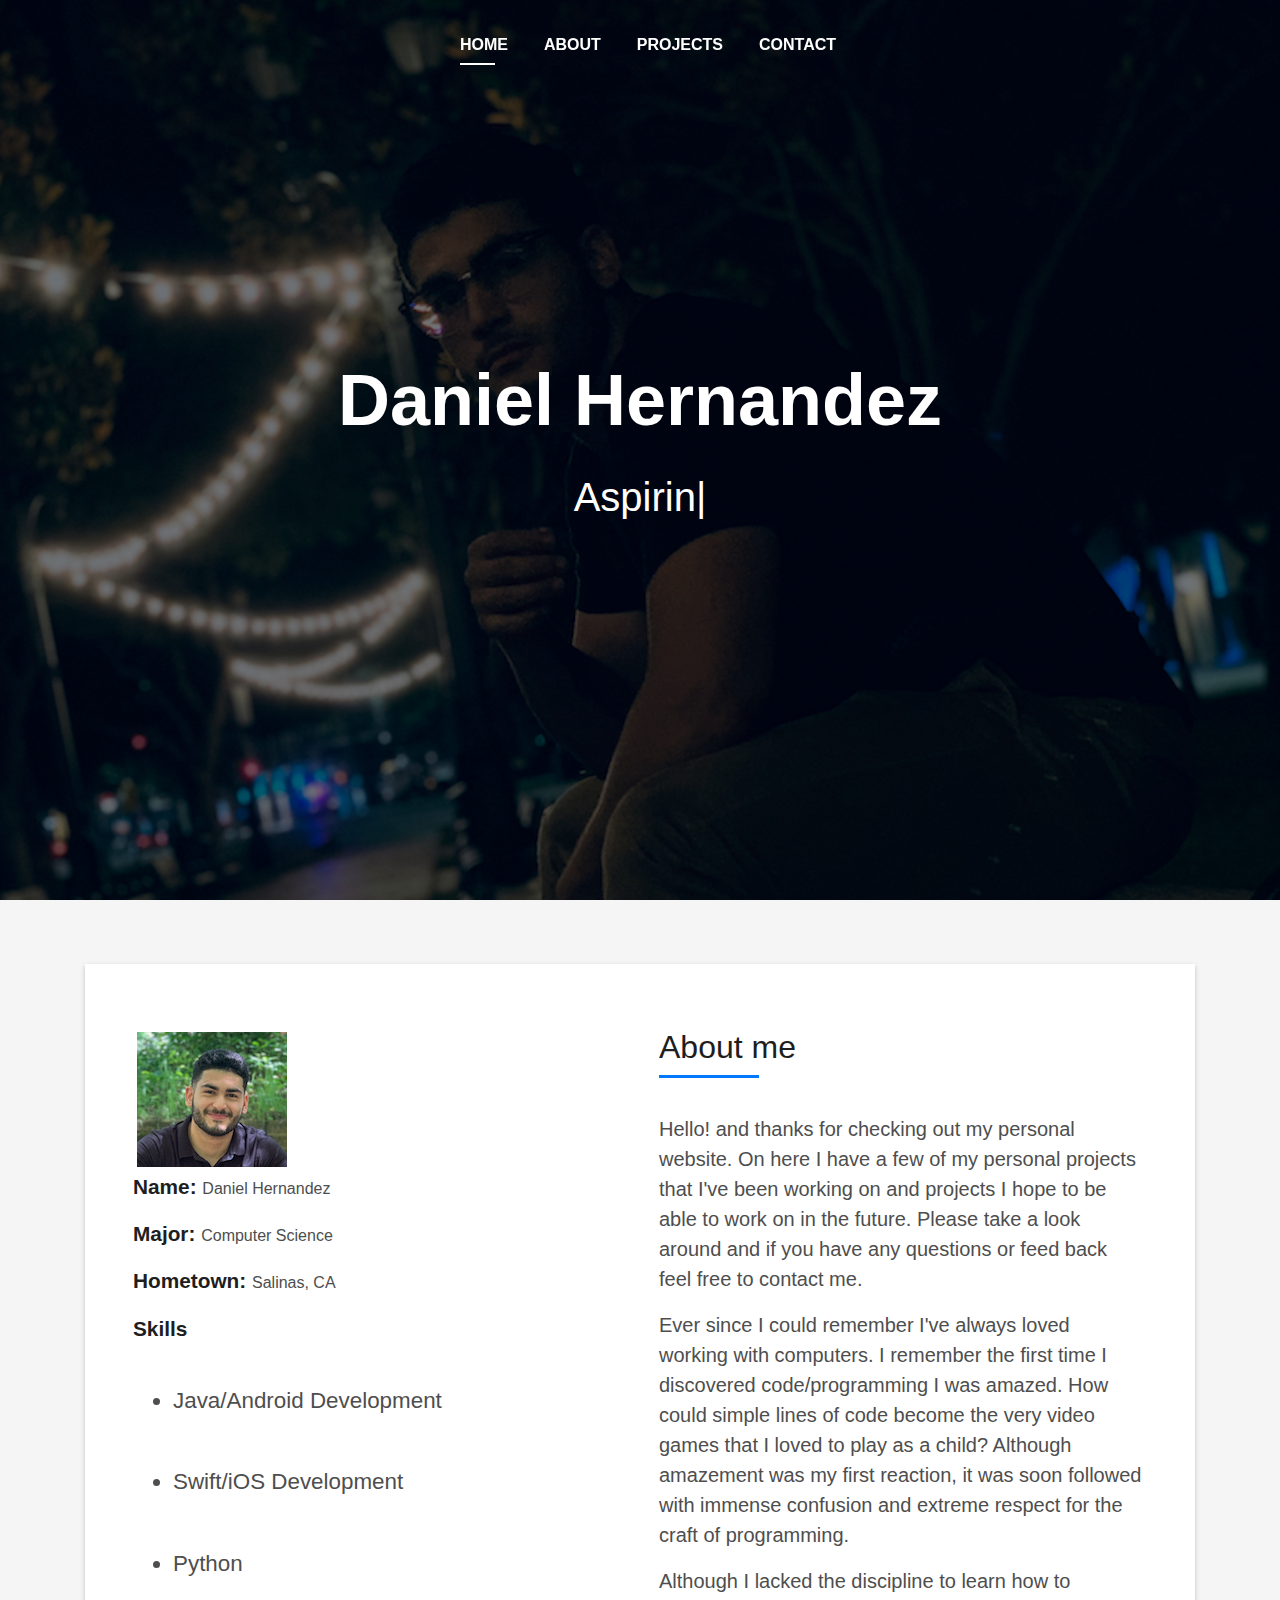
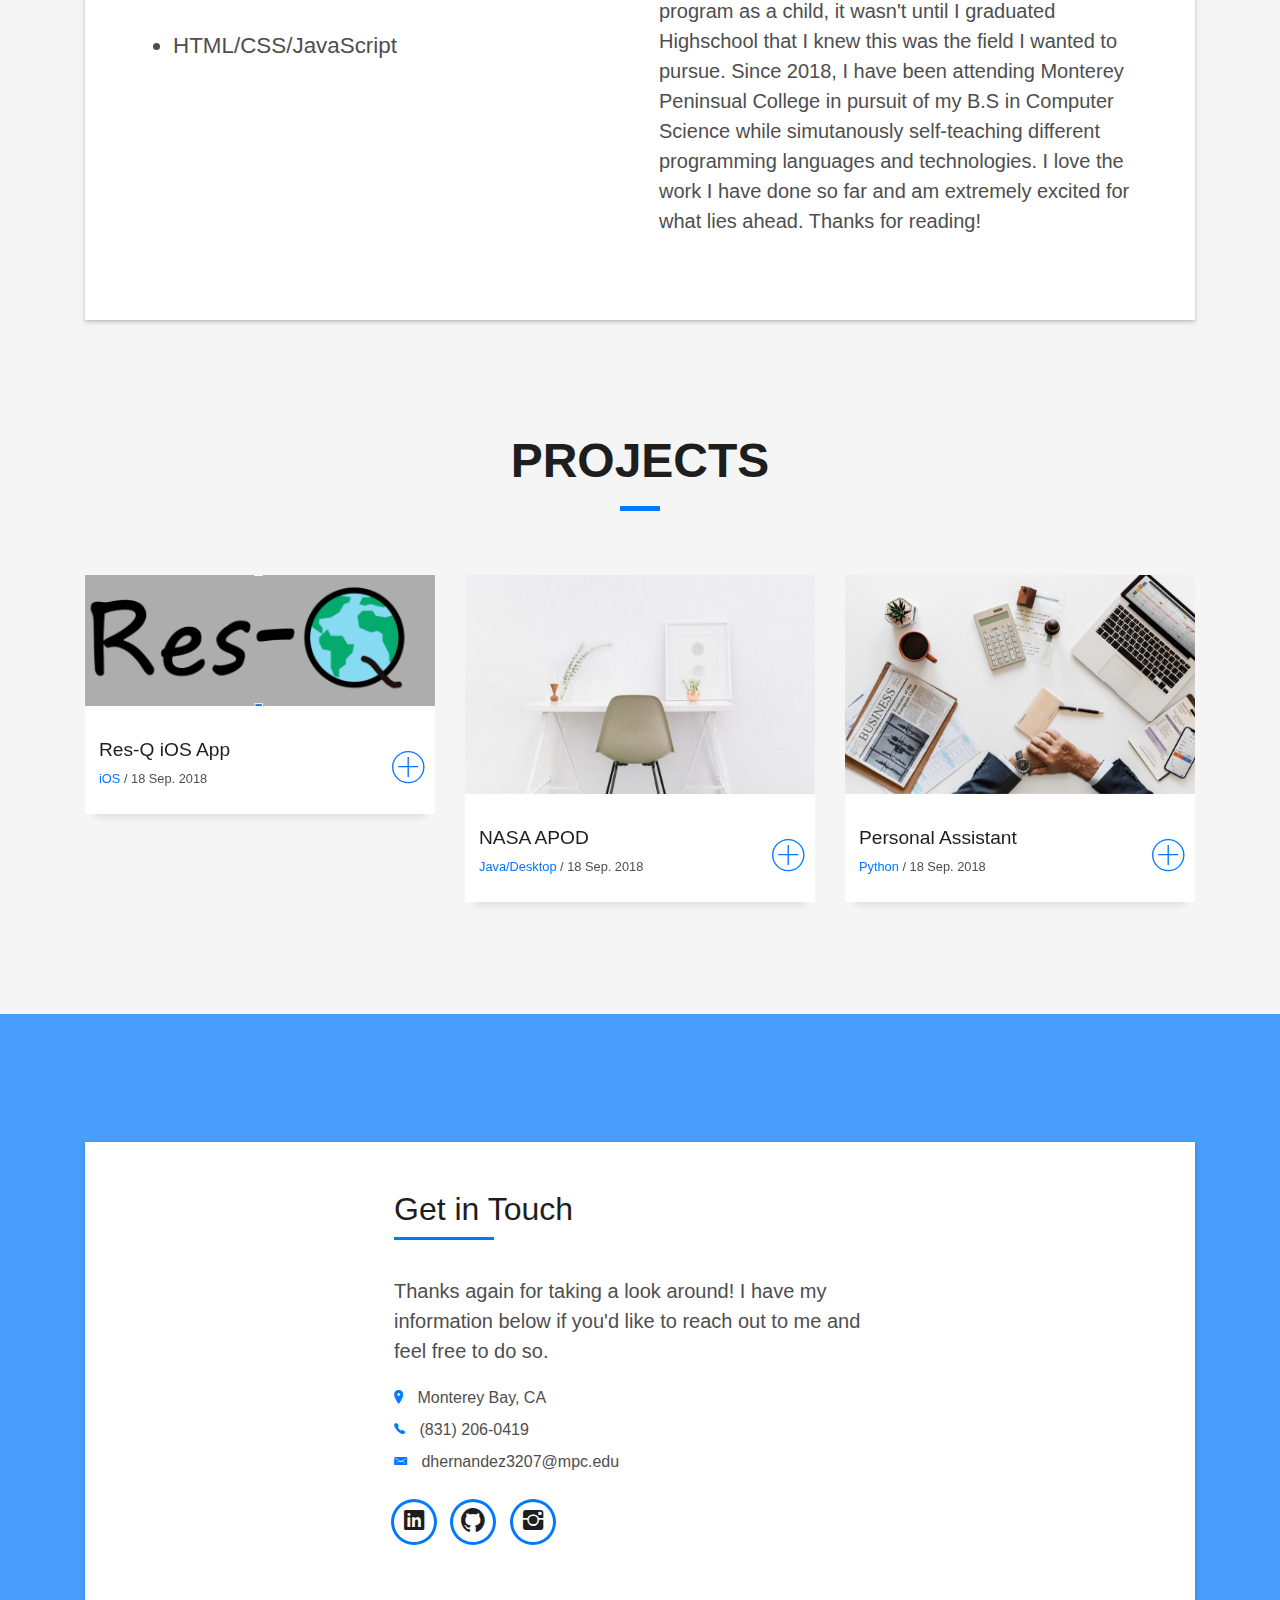
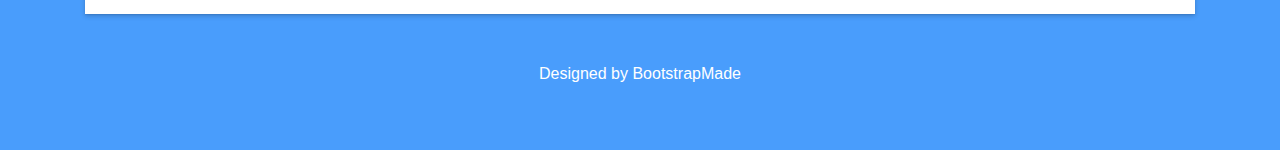
==== commit bdcf54cc: "Anotha one" ====
--- a/index.html
+++ b/index.html
@@ -271,7 +271,7 @@
                             Projects
                         </h3>
                         <p class="subtitle-a">
-                            Build by curiosity
+
                         </p>
                         <div class="line-mf"></div>
                     </div>
@@ -280,9 +280,9 @@
             <div class="row">
                 <div class="col-md-4">
                     <div class="work-box">
-                        <a href="img/work-1.jpg" data-lightbox="gallery-mf">
+                        <a href="img/Resq.png" data-lightbox="gallery-mf">
                             <div class="work-img">
-                                <img src="img/work-1.jpg" alt="" class="img-fluid">
+                                <img src="img/Resq.png" alt="" class="img-fluid">
                             </div>
                             <div class="work-content">
                                 <div class="row">
